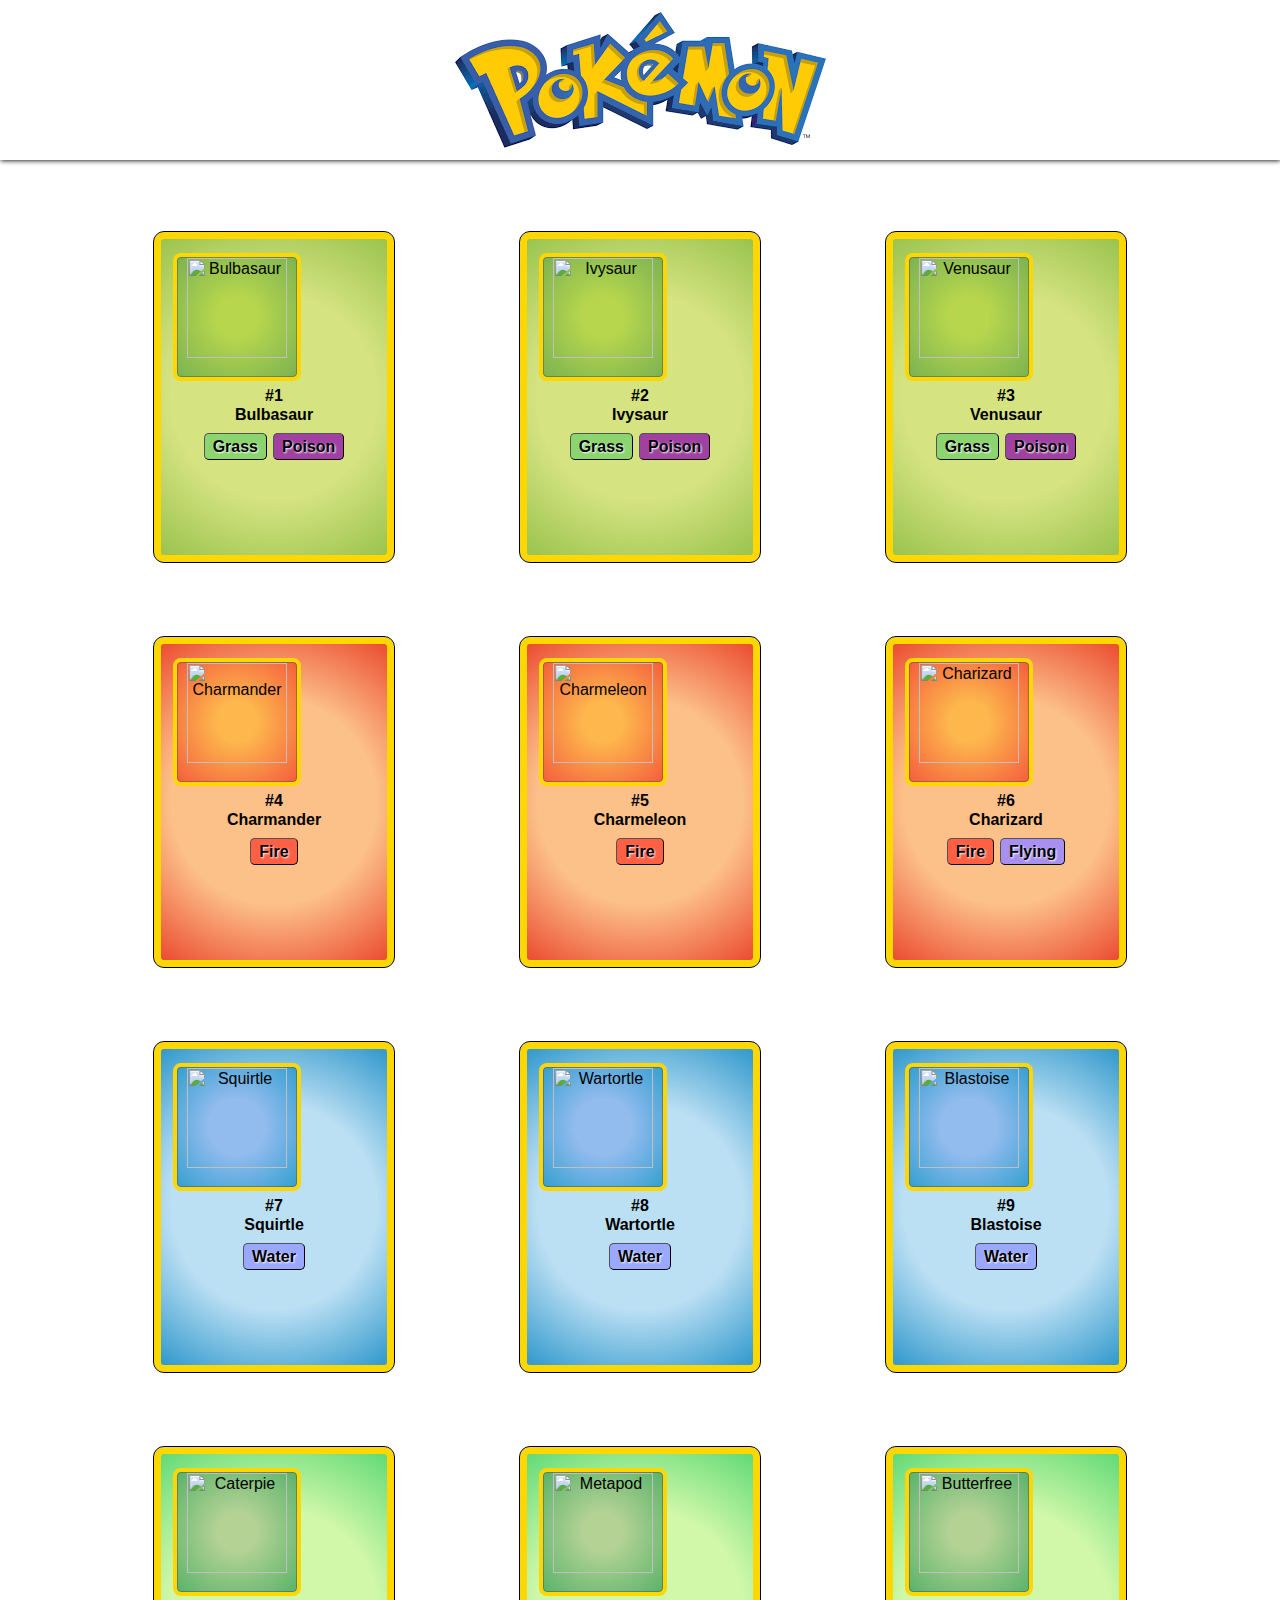
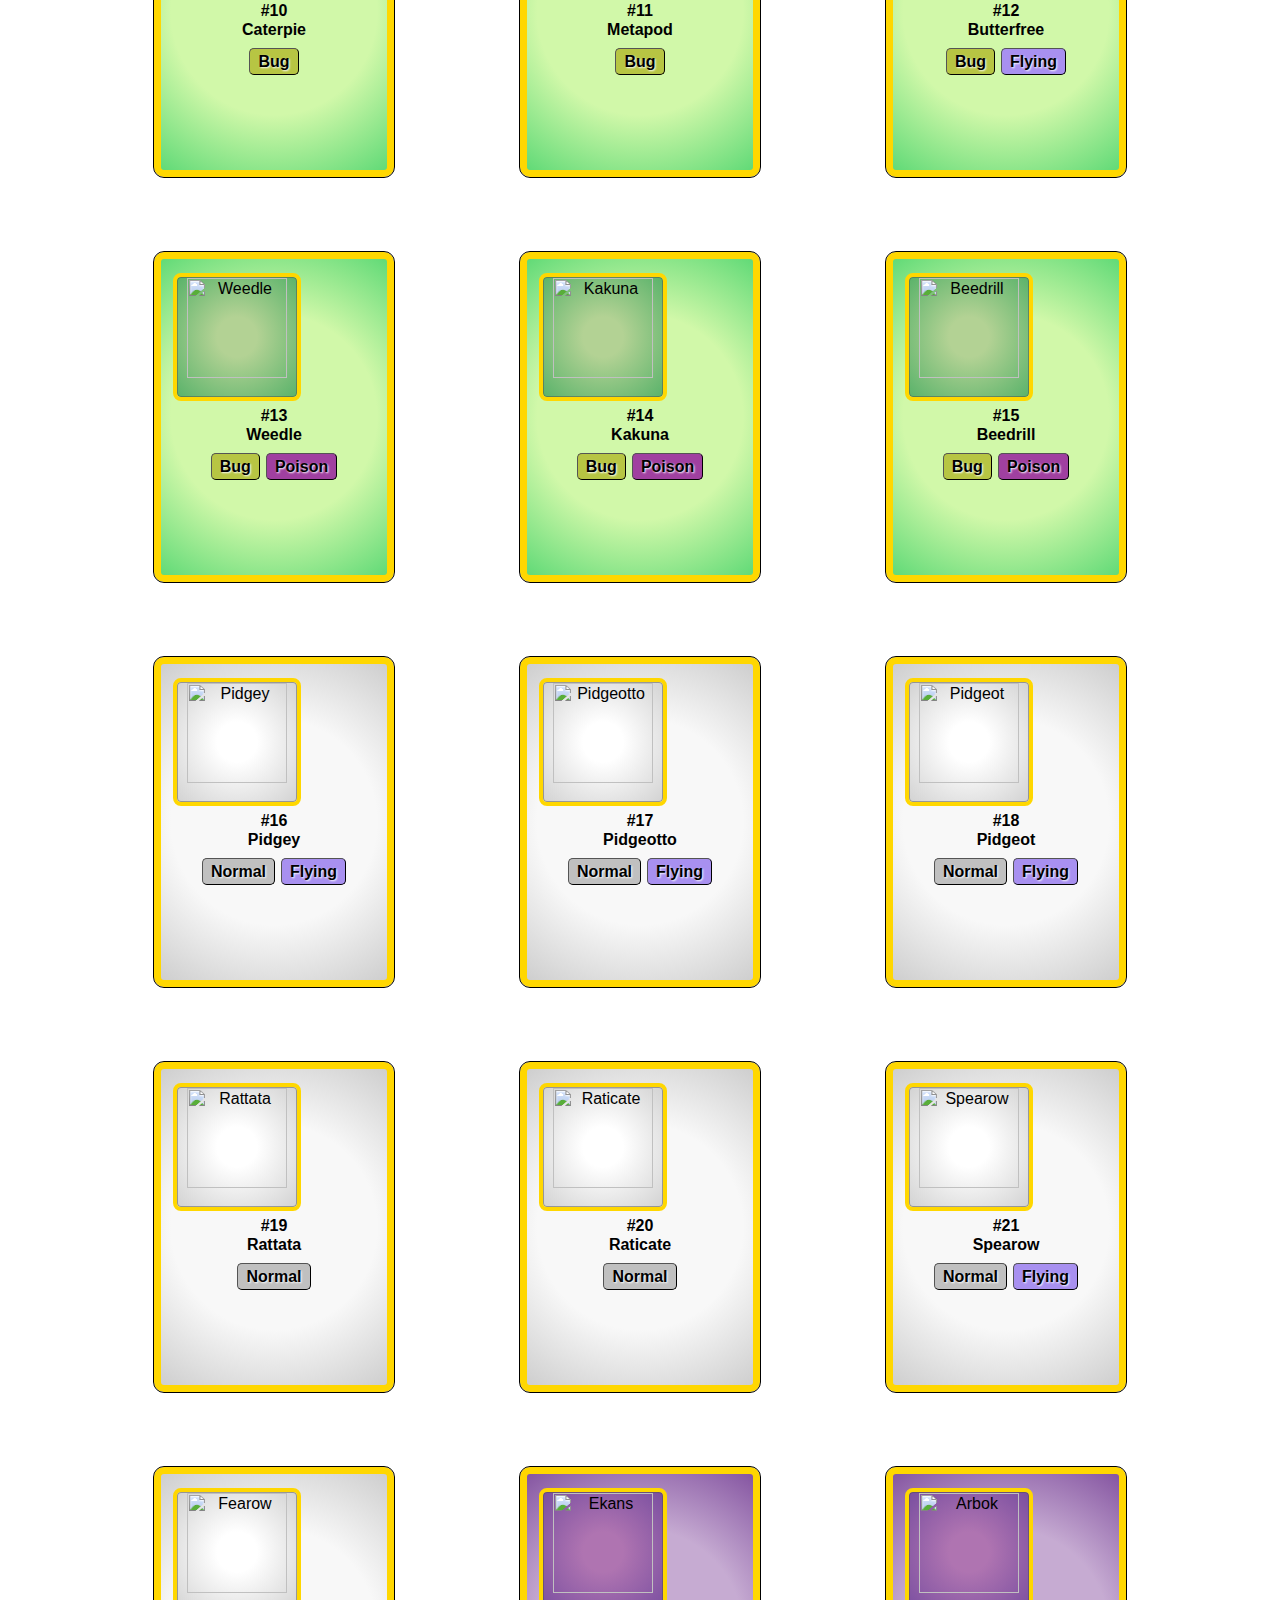
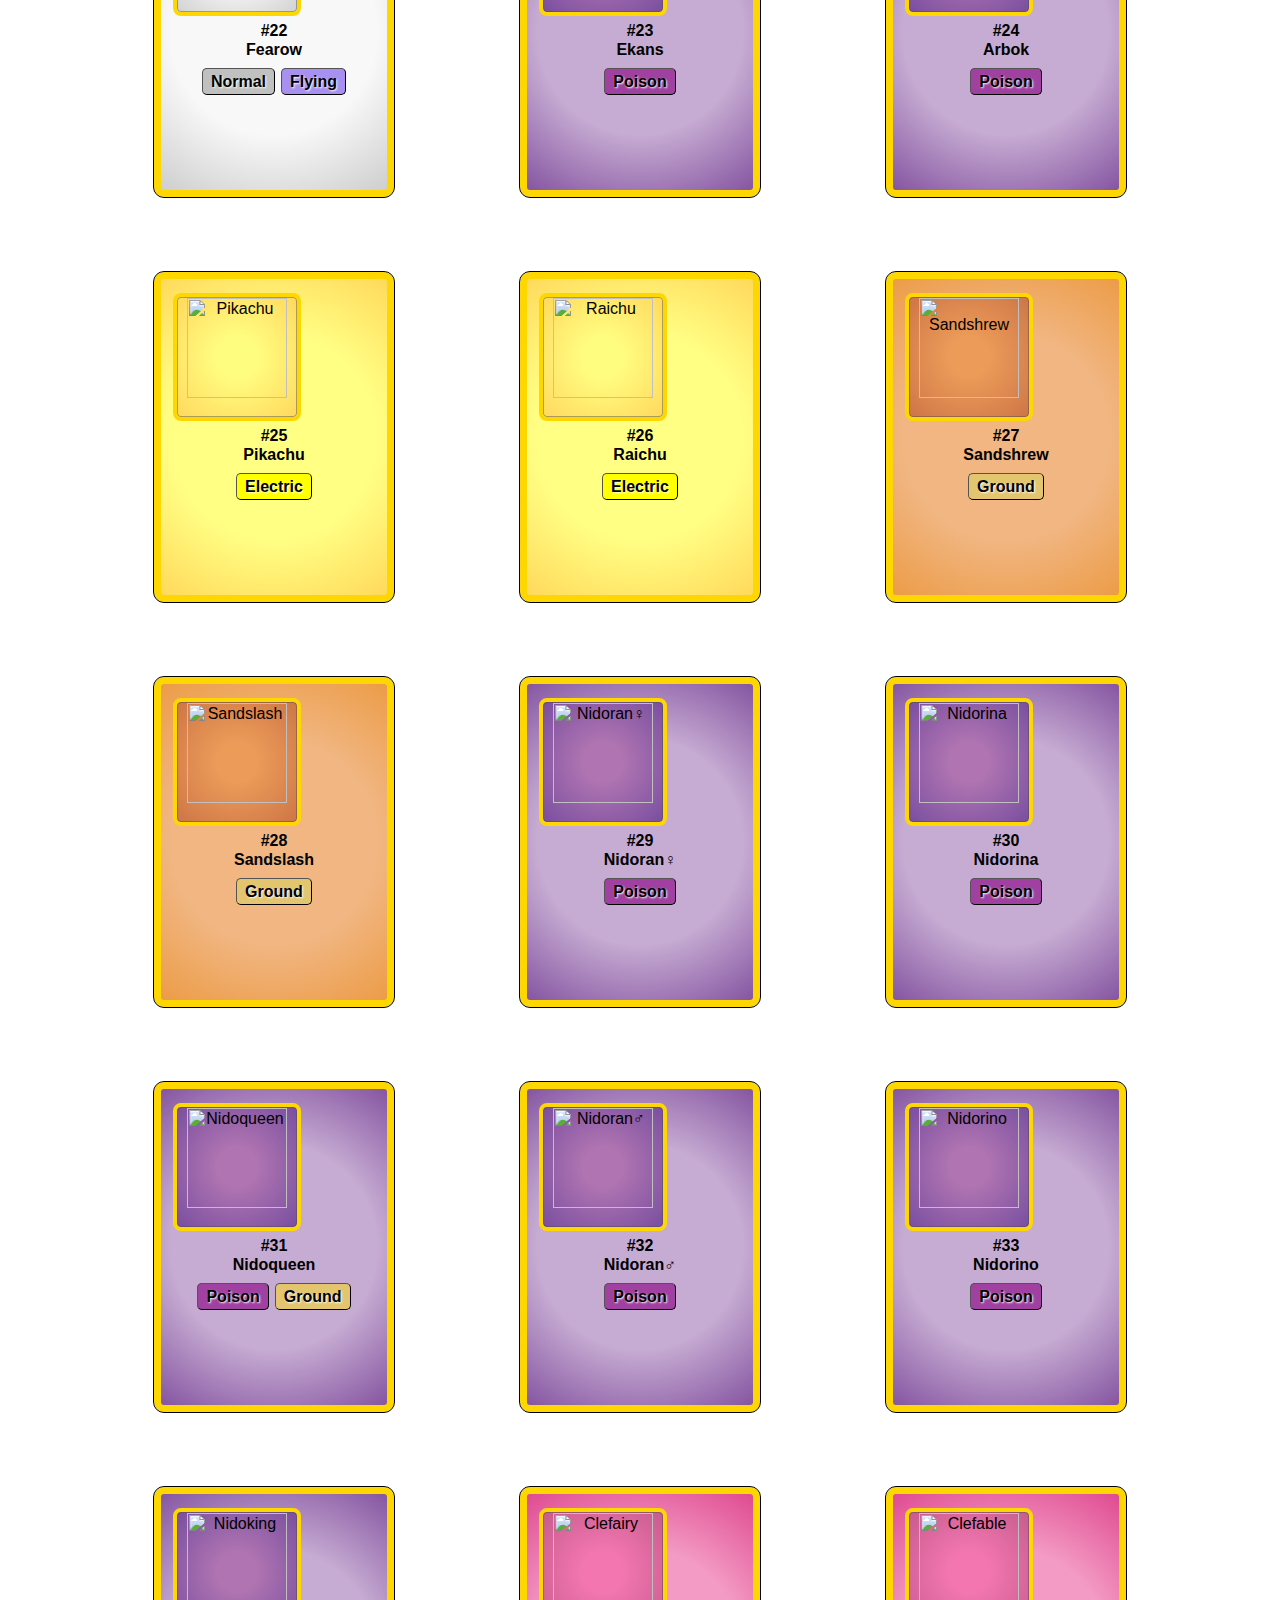
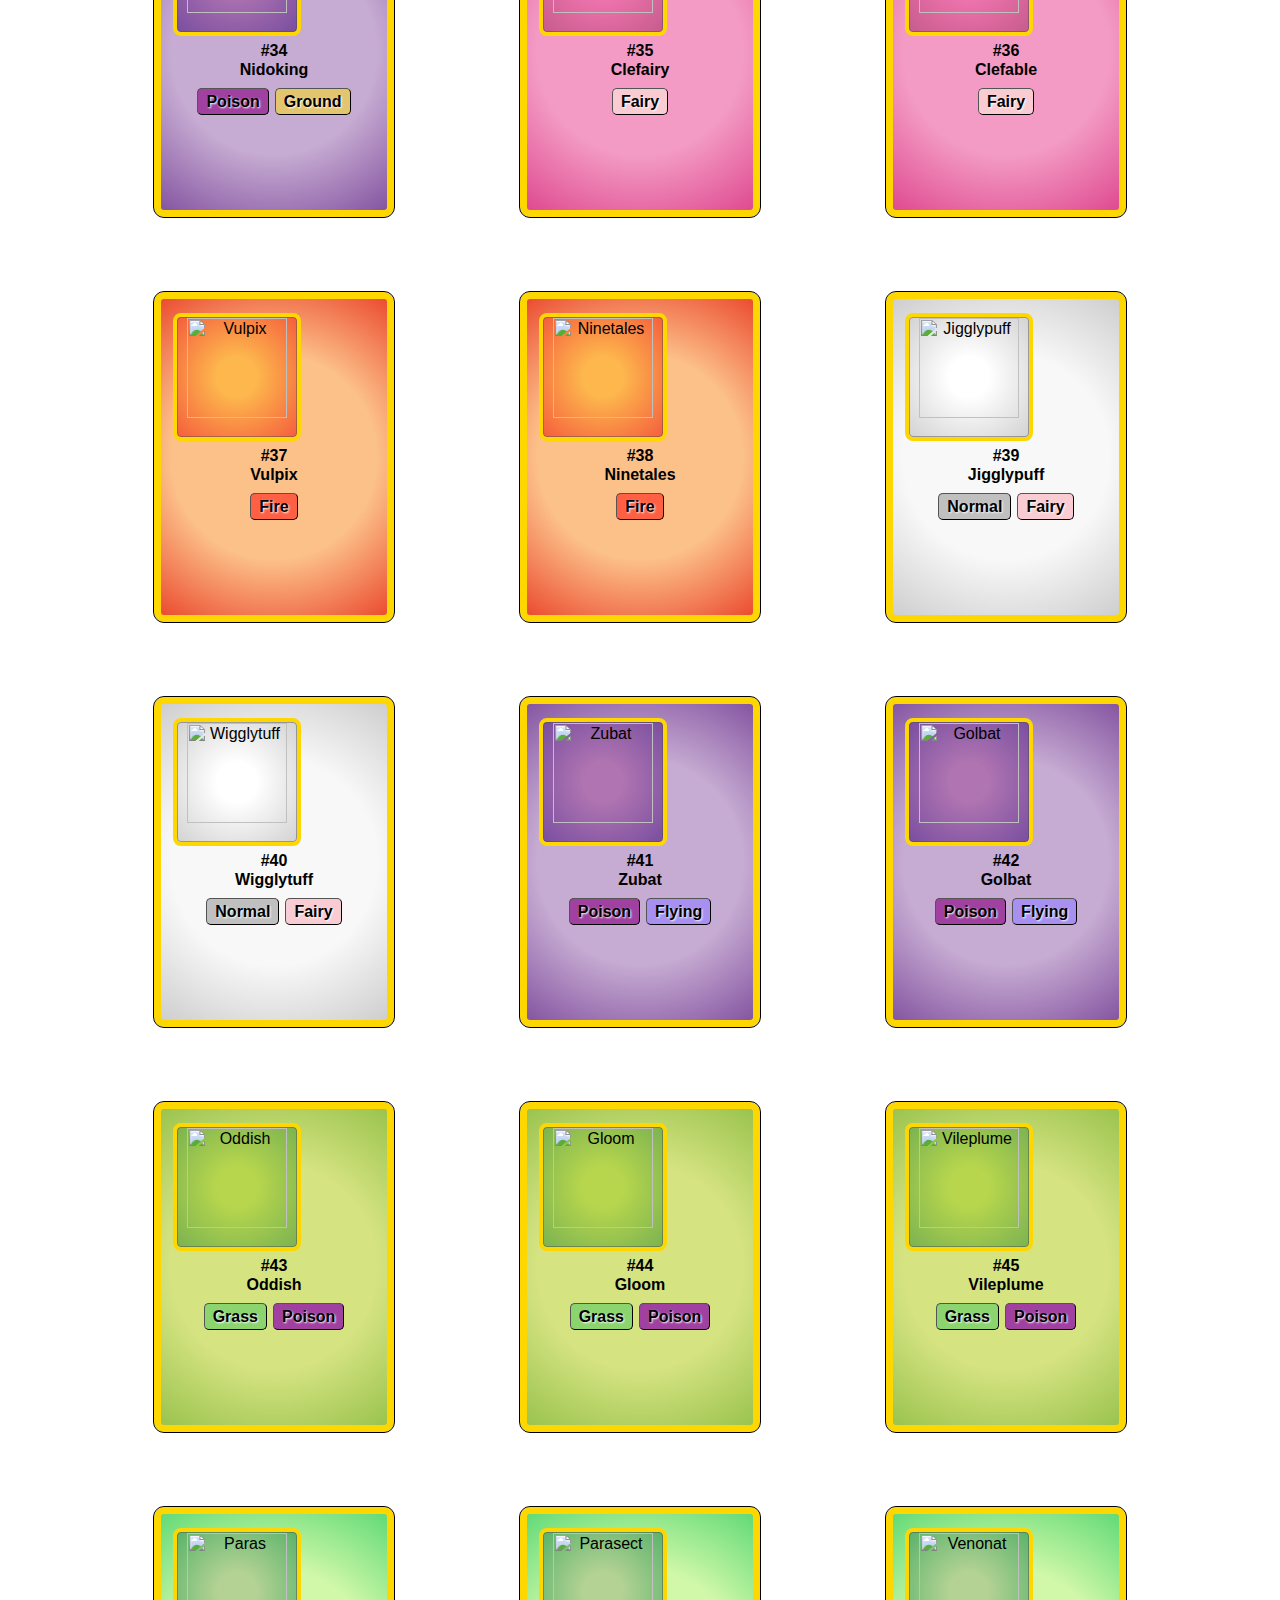
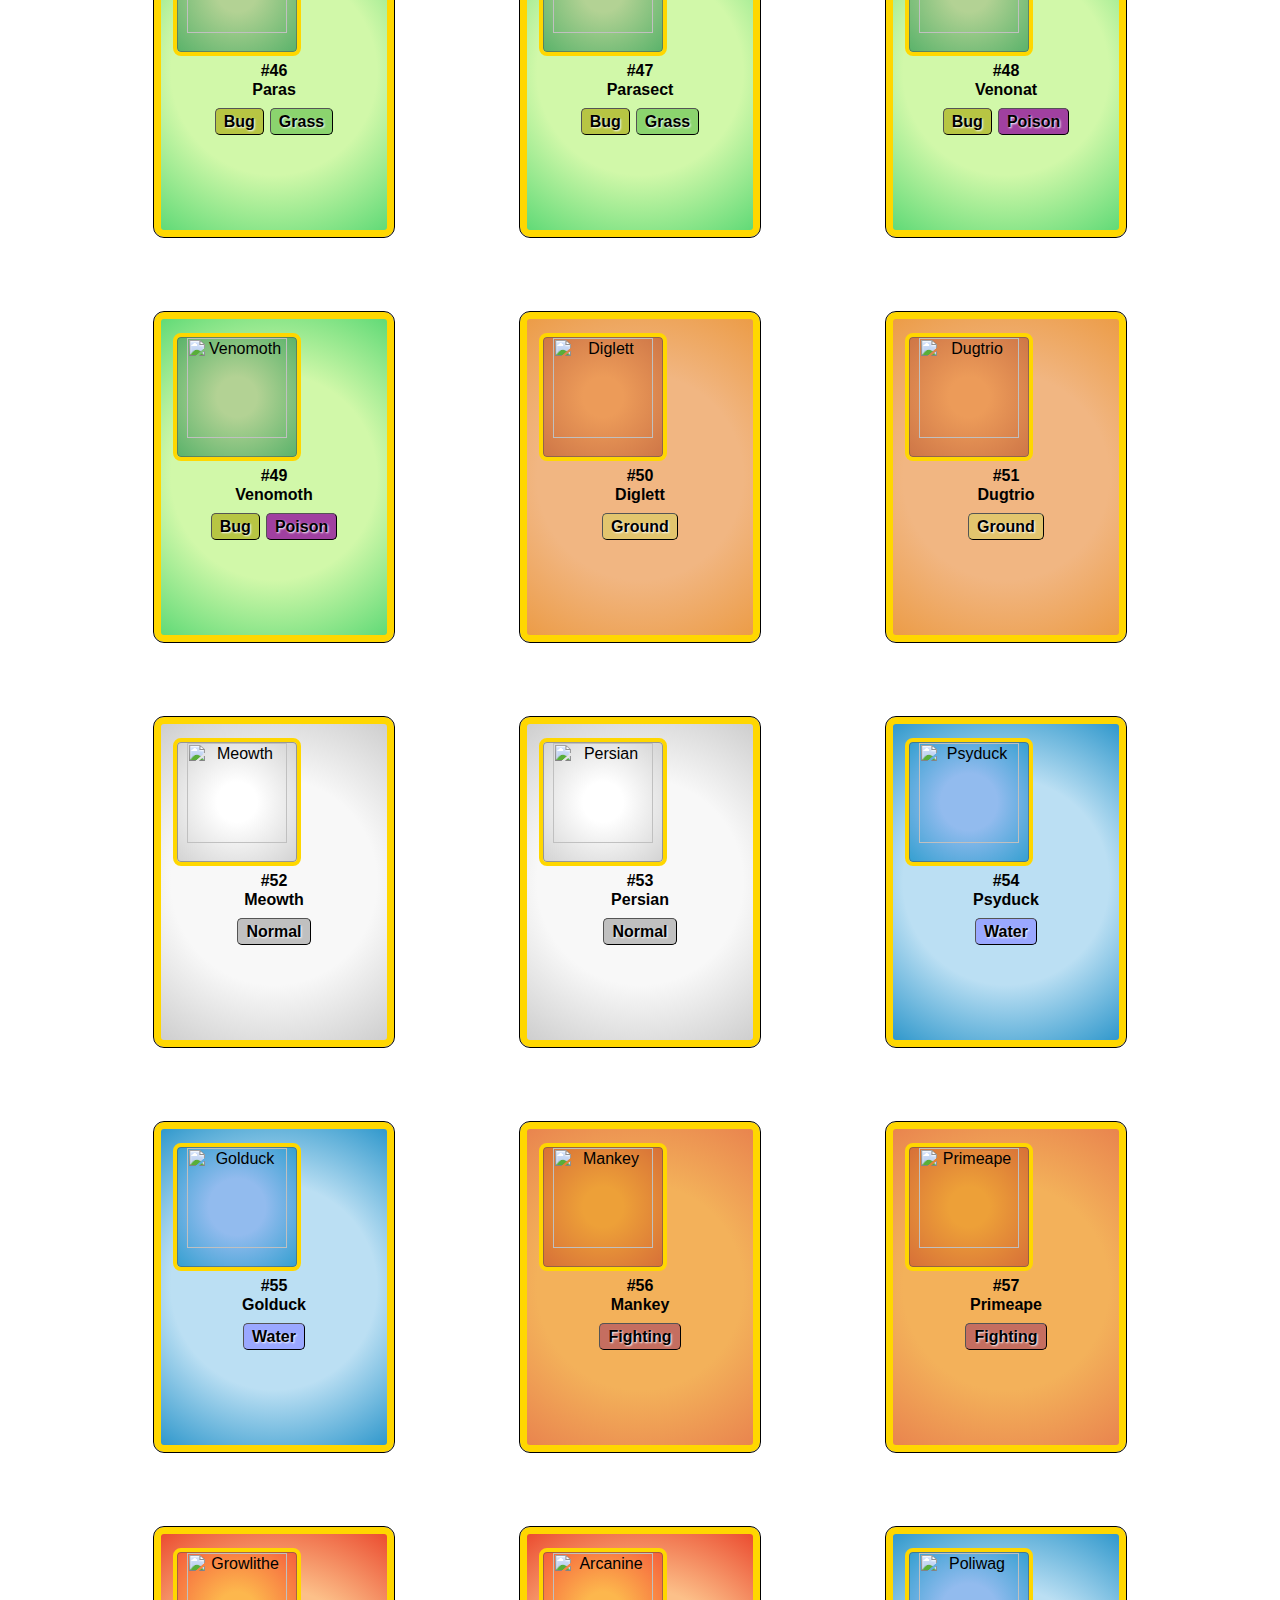
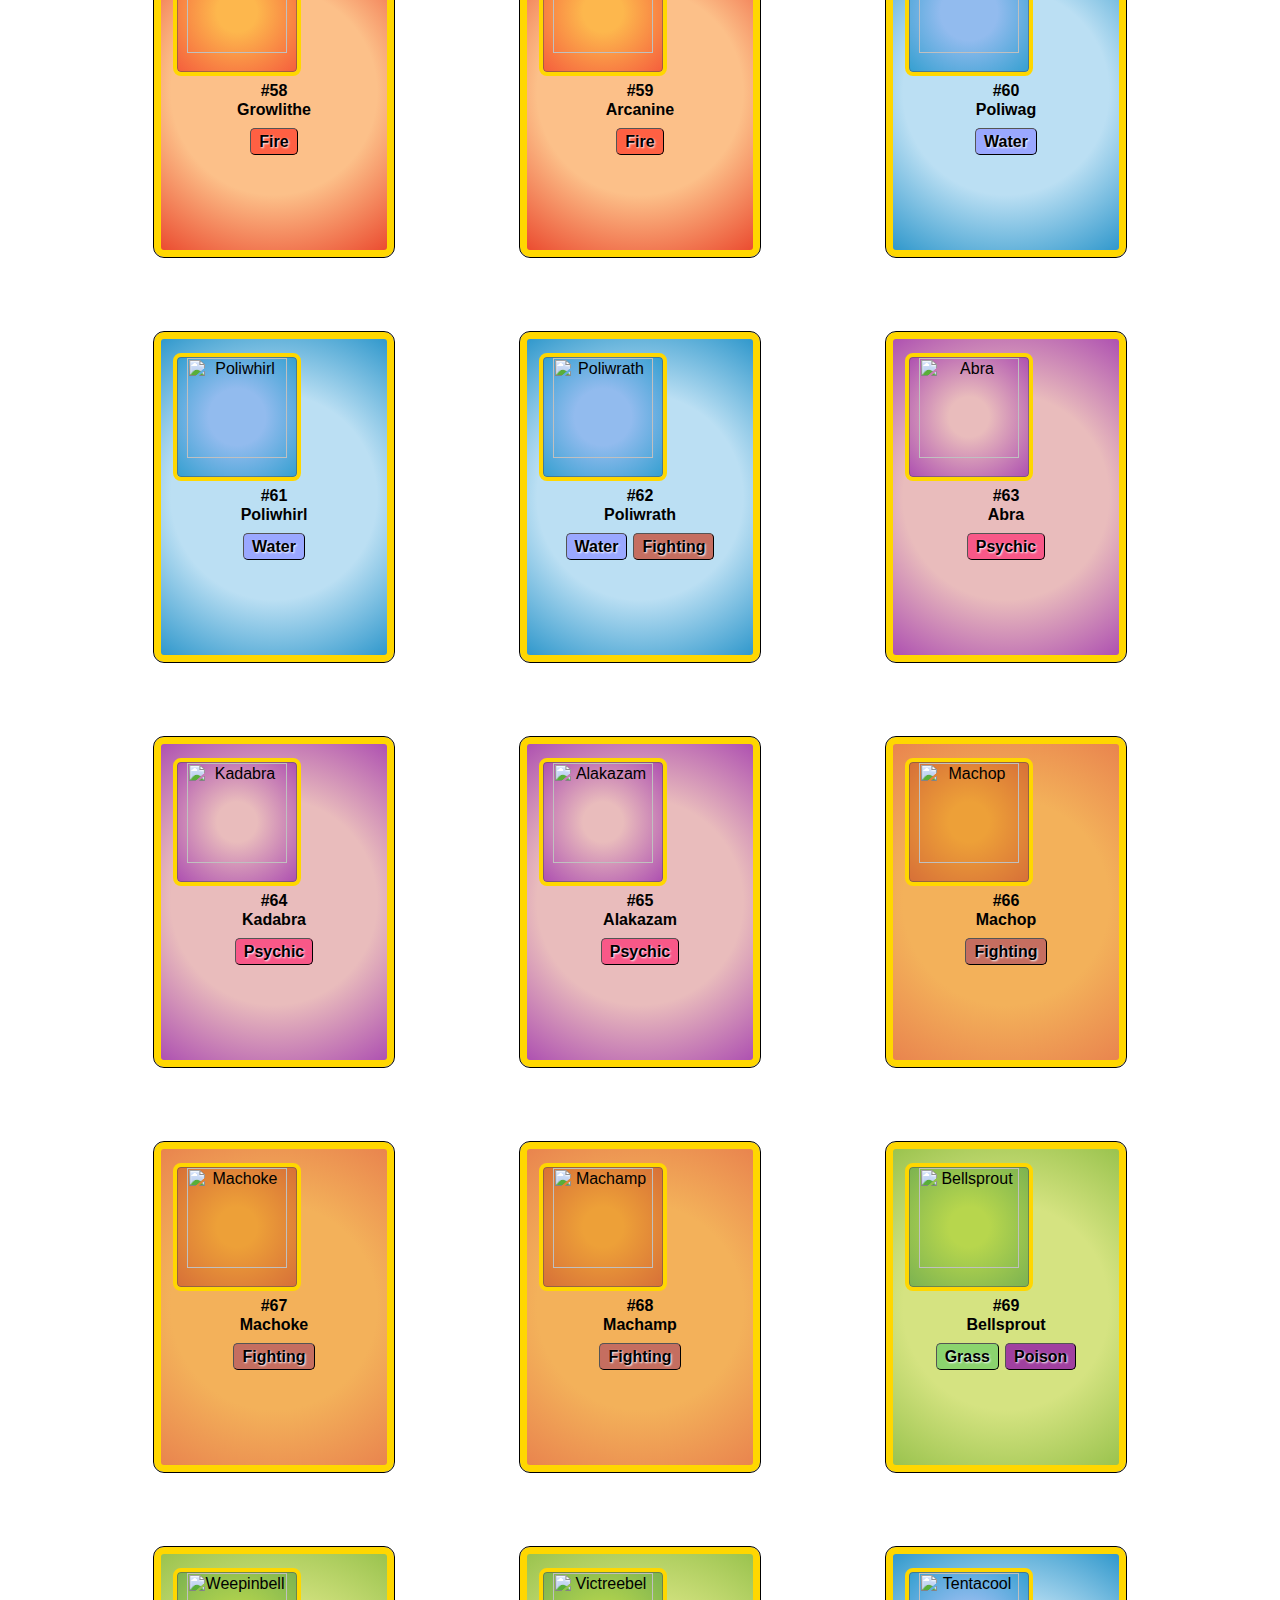
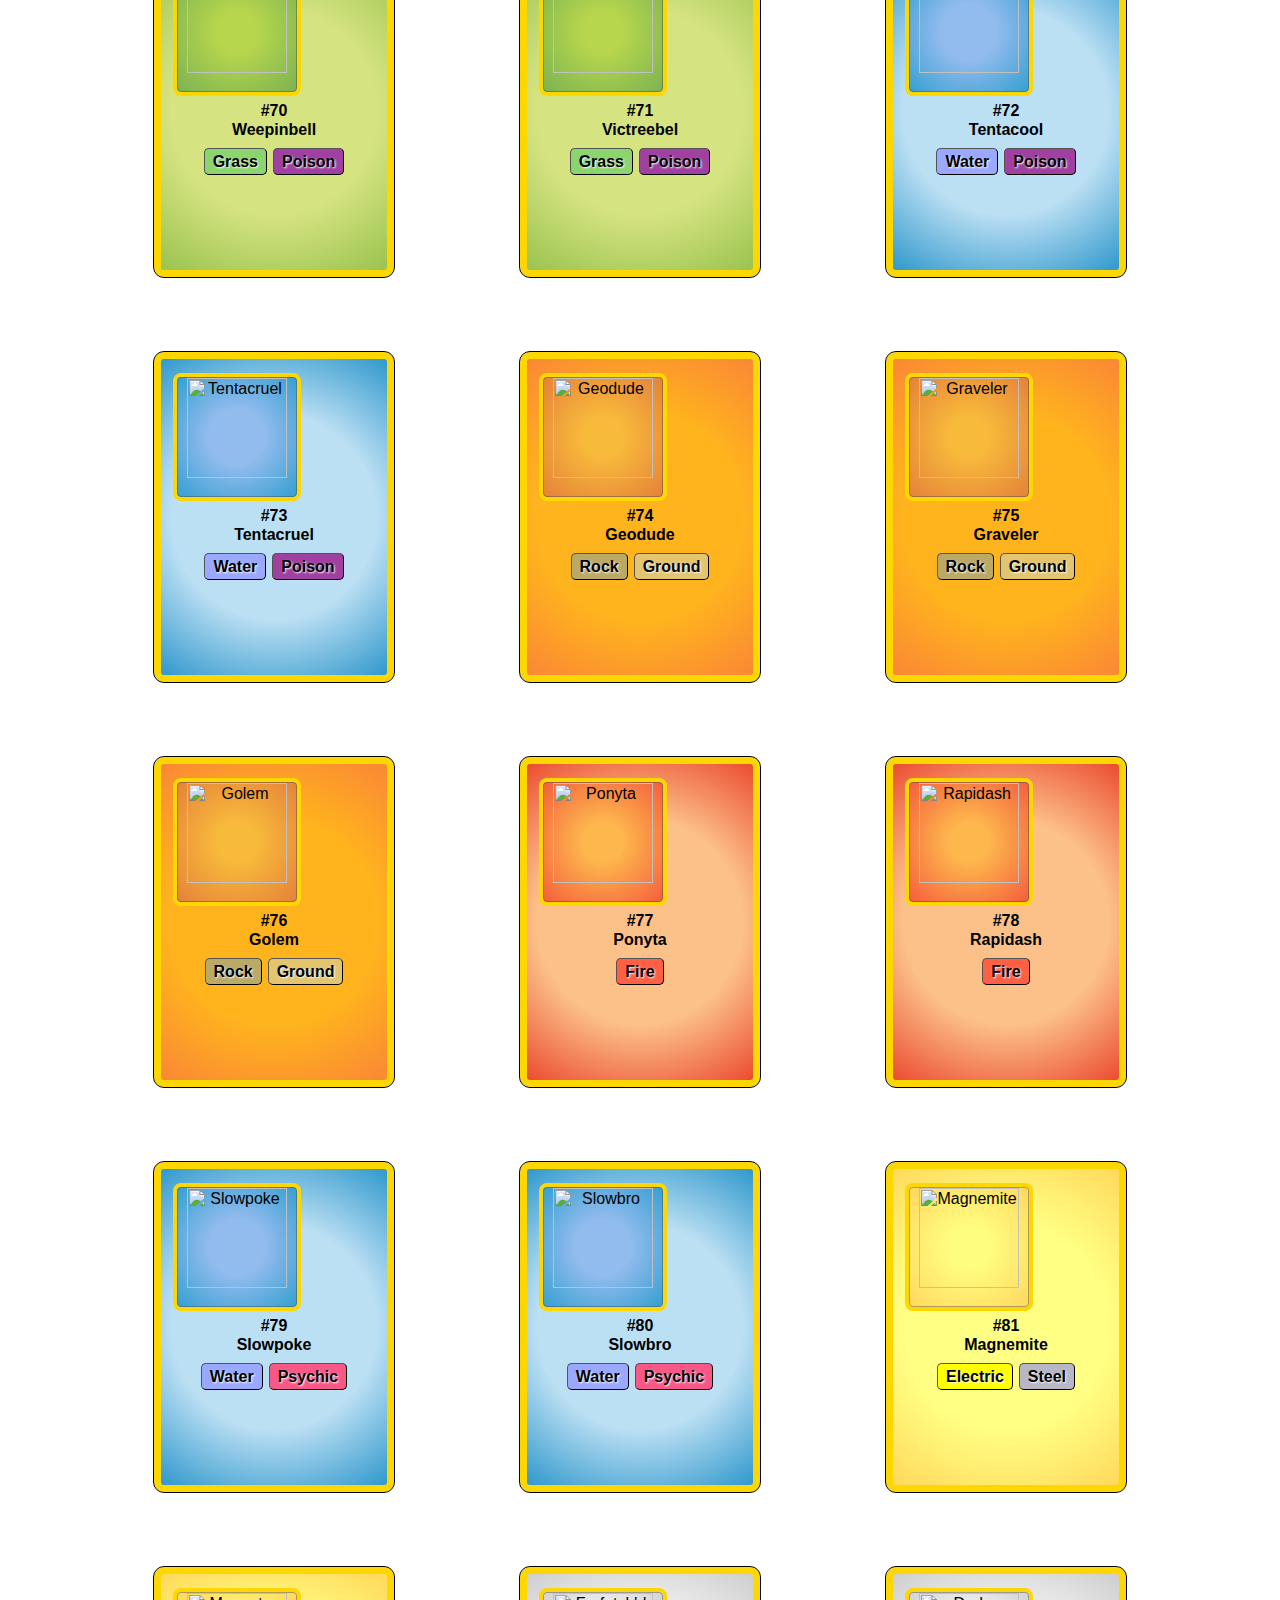
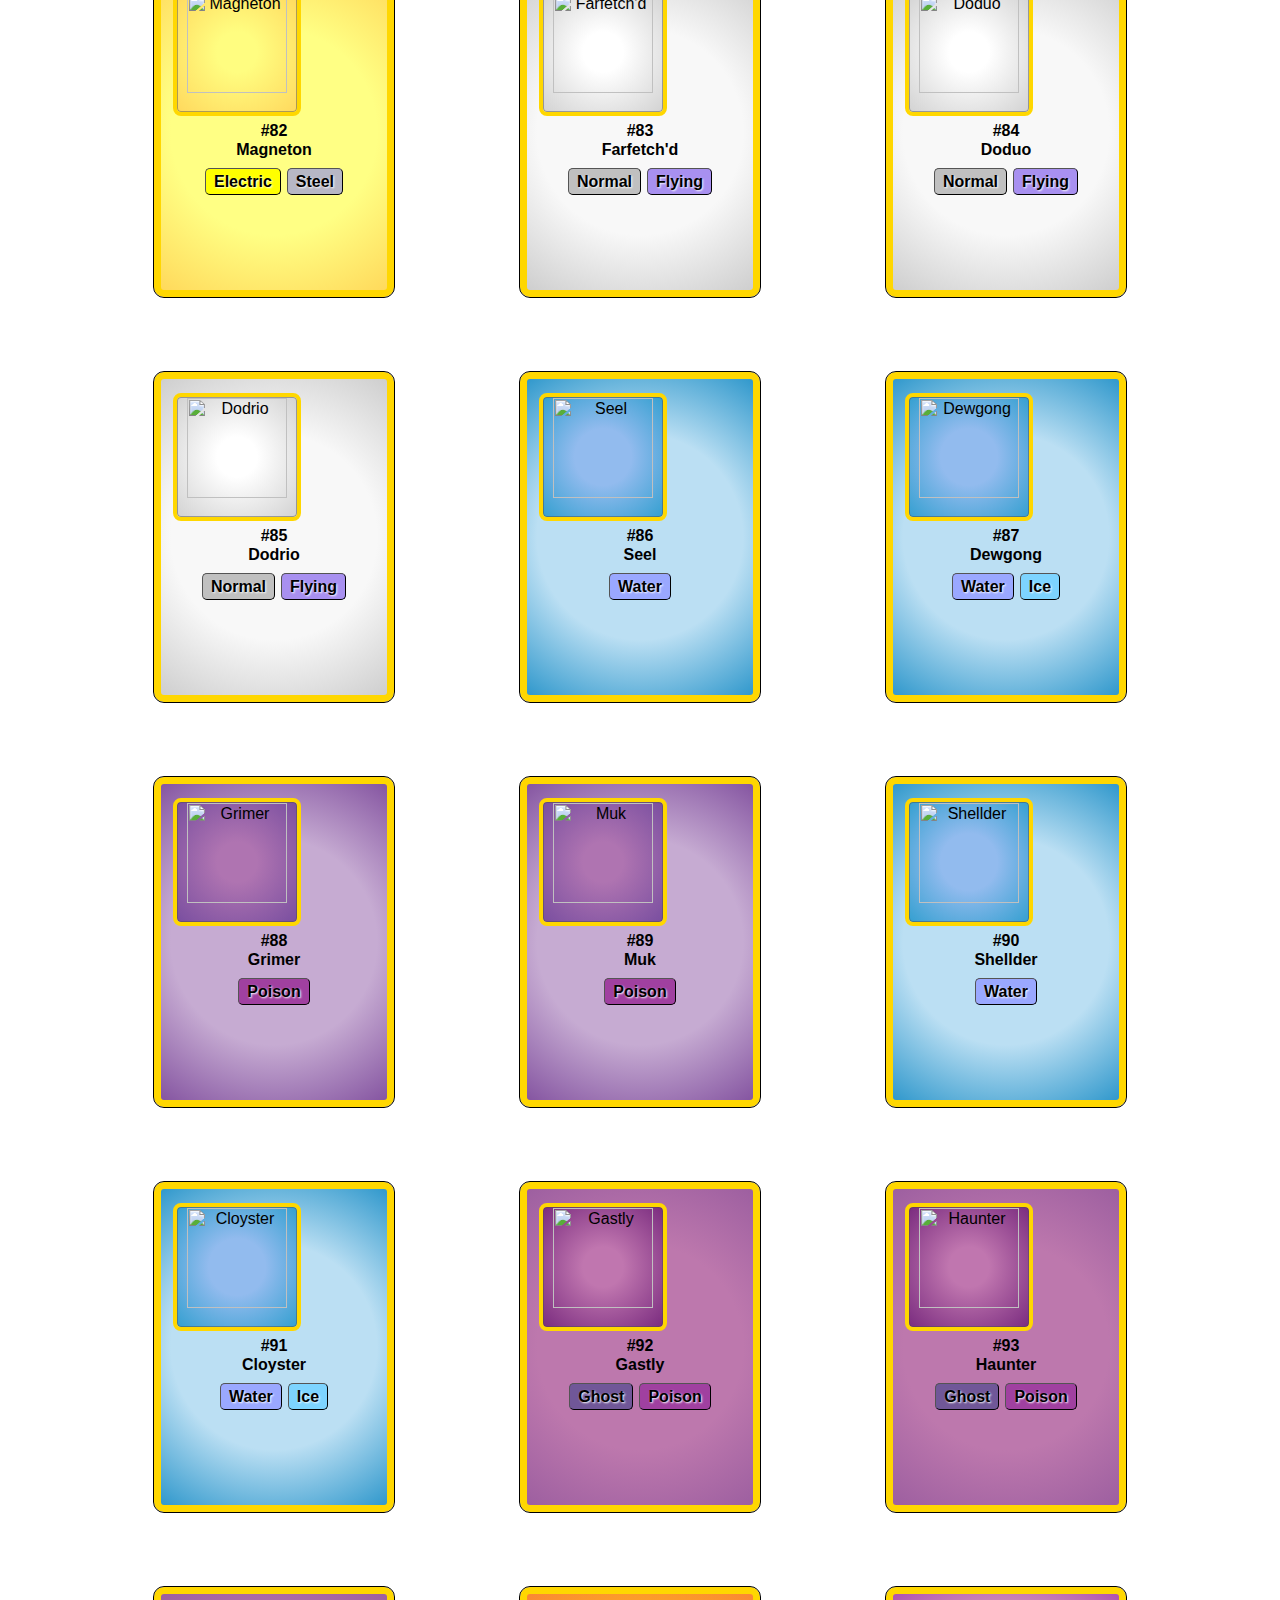
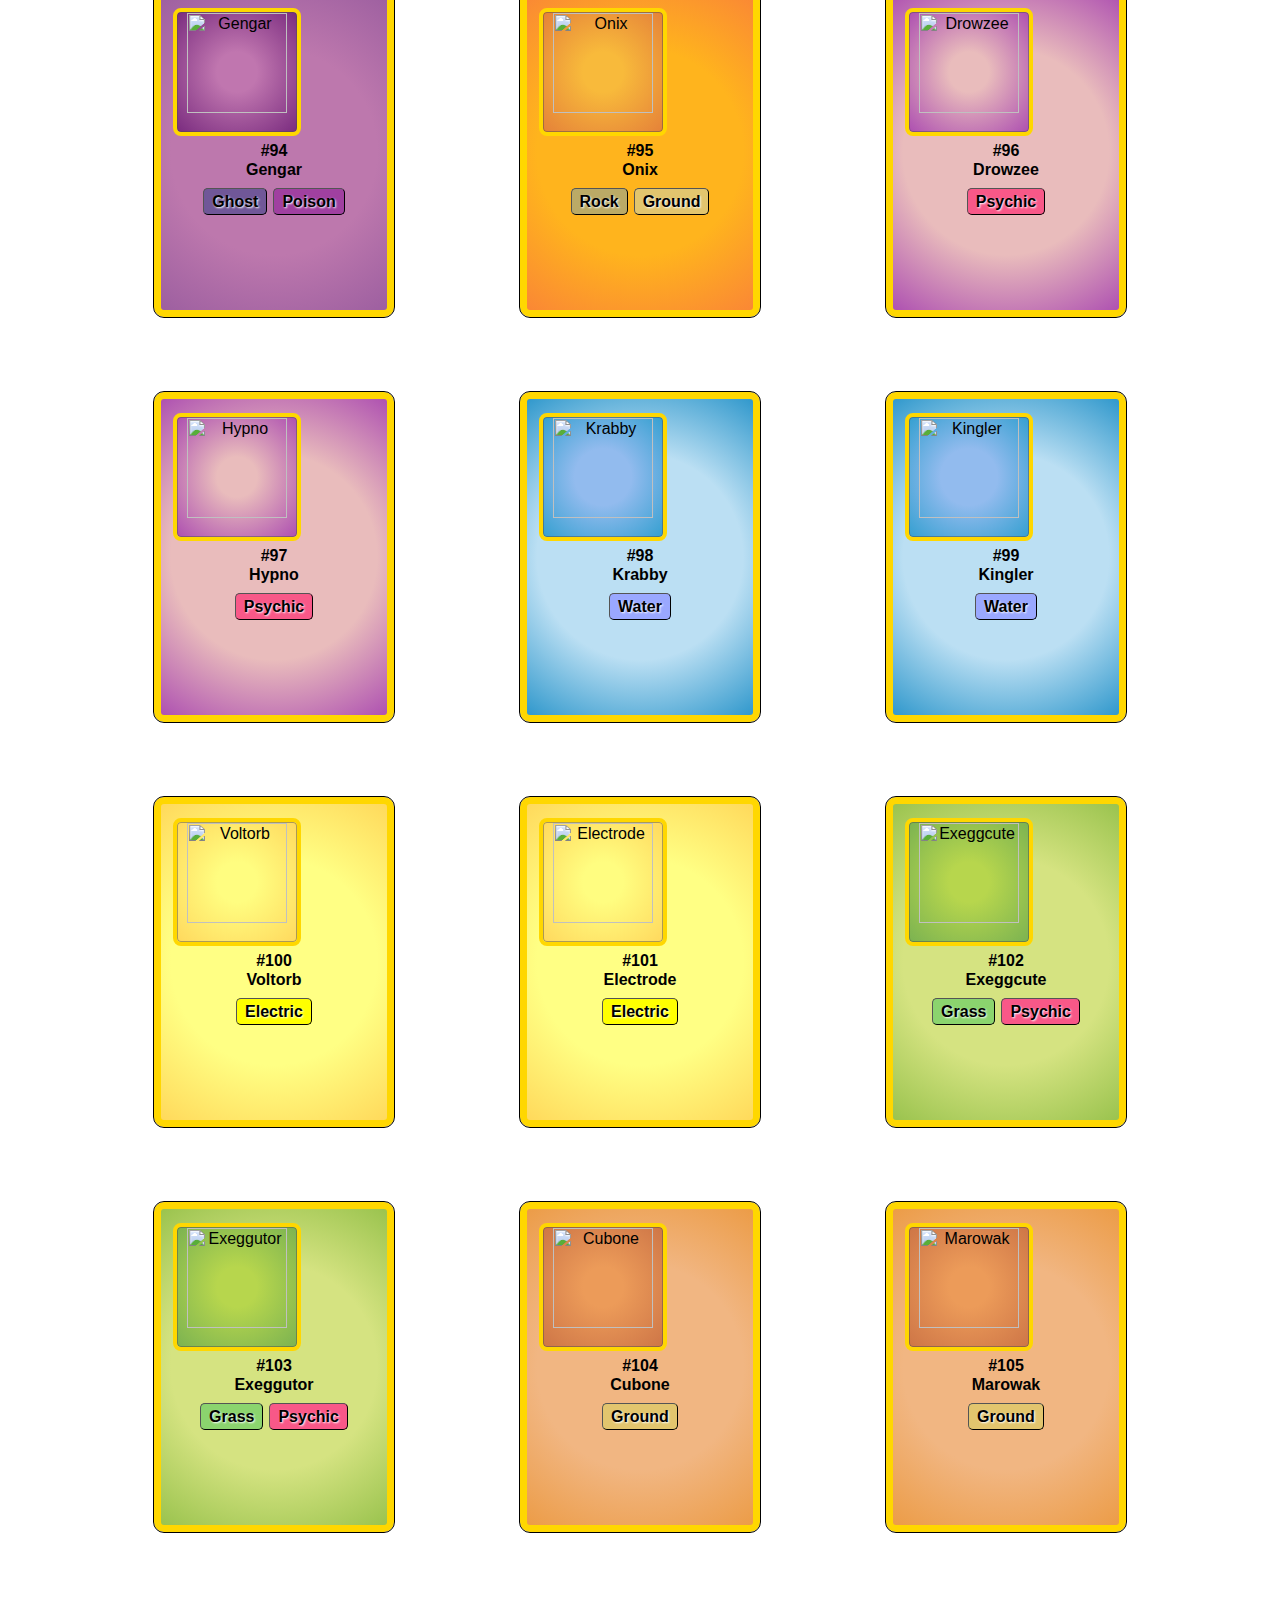
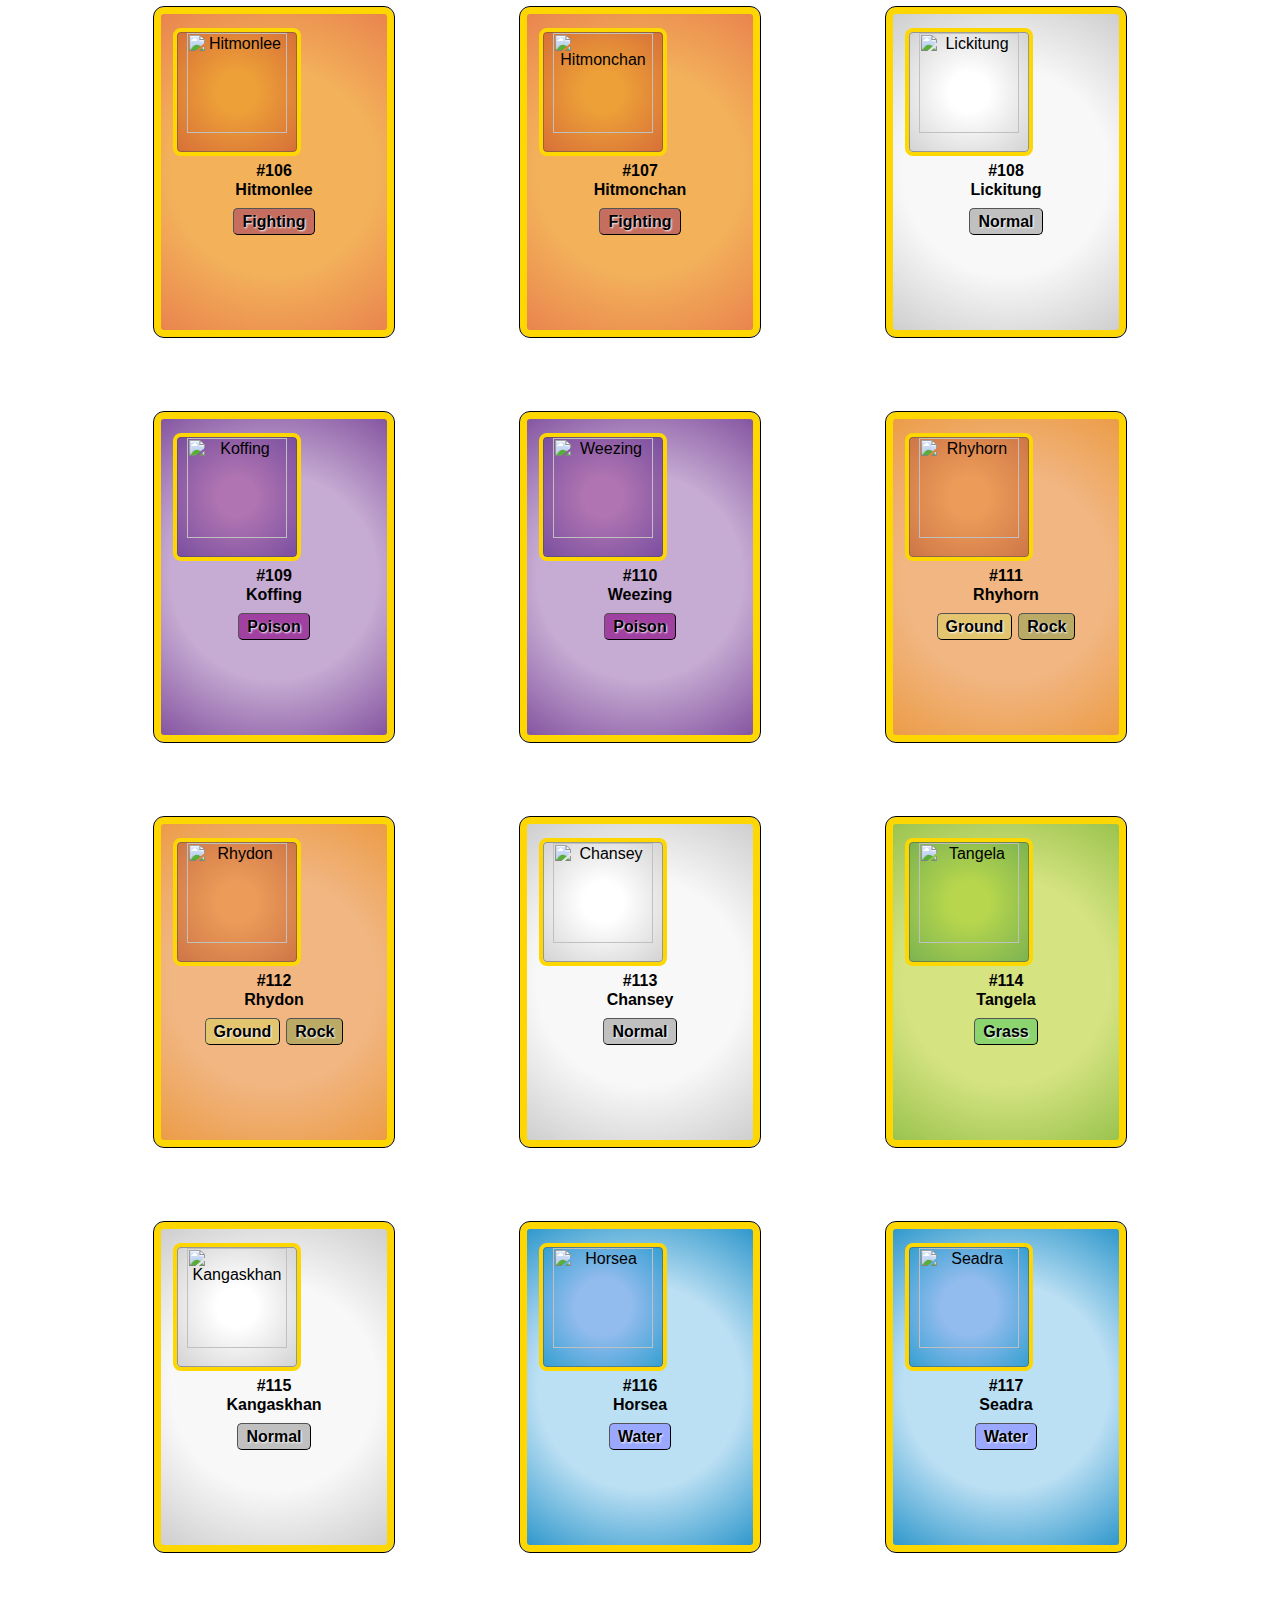
==== index.html @ 52fe0c1e "Add files via upload" ====
<html lang="en">

<head>
    <meta charset="UTF-8">
    <meta name="viewport" content="width=device-width, initial-scale=1.0">
    <link rel="stylesheet" href="style.css">
    <script src="https://ajax.googleapis.com/ajax/libs/jquery/3.7.1/jquery.min.js"></script>
    <script src="script.js"></script>
    <title>Pokemon</title>
</head>

<body>
    <div class="main-container">
        <div class="title-logo">
            <img src="pokemonTitle.png" alt="Pokemon Title Logo">
        </div>
        <div class="pokemon-container">
            
        </div>
    </div>
</body>

</html>
---- style.css ----
* {
    box-sizing: border-box;
    text-align: center;
    padding: 0;
    margin: 0;
    font-family: Arial, Helvetica, sans-serif
}

.title-logo {
    display: flex;
    justify-content: center;
    padding: 12px;
    width: 100%;
    height: 10rem;
    position: fixed;
    z-index: 1000;
    top: 0;
    background: white;
    overflow: hidden;
    box-shadow: 0px 0px 5px 0.5px black;
}

.pokemon-container {
    margin: 14.5rem 5.5rem 4rem 5.5rem;
    display: flex;
    flex-wrap: wrap;
    gap: 75px 60px;
    justify-content: space-evenly;
    align-items: center;
}

.card {
    border-radius: 10px;
    outline: rgb(0, 0, 0) solid .2px;
    border: .45rem solid gold;
    height: 330px;
    width: 240px;
    transition: .5s;
    padding: 16px;
}

.card-holder {
    margin-top: 2px;
    border: rgba(75, 75, 75, 0.466) solid .1px;
    outline: .25rem solid gold;
    border-radius: 4px;
    width: 120px;
    height: 120px;
}

.card-holder img {
    max-width: 100px;
    max-height: 100px;
    width: 100%;
    height: 100%;
    object-fit: cover;
}

li {
    margin: 5px;
}

.pokemon-id {
    margin-top: 10px;
    font-weight: 550;
    margin-bottom: -4px;
}

.pokemon-name {
    margin-bottom: 14px;
    font-weight: 600;
}

li span {
    margin: 3px;
    padding: 4px 8px;
    border-radius: 5px;
    color: rgb(0, 0, 0);
    text-shadow: 1px 1px 2px rgb(255, 255, 255);
    font-weight: 550;
    border: 0.1px outset black;
}

.card:hover {
    transform: scale(1.08) translateY(-40px);
    transition: .8s;
}

/* types */


.card.ghost:hover img,
.card-holder.ghost:hover img {
    filter: drop-shadow(0 0 10px #A040A0) drop-shadow(0 0 5px rgb(61, 61, 61))
}

.card-holder.ghost {
    background: radial-gradient(circle, #c076af 24%, #7b2d80);
}

.card.ghost {
    background: radial-gradient(circle, #BD78AD 53%, #9D5FA0);
}

.ghost {
    background-color: hsl(263, 27%, 47%);
}

.card.ground:hover img,
.card-holder.ground:hover img {
    filter: drop-shadow(0 0 10px brown) drop-shadow(0 0 5px #5f4f20);
}

.card-holder.ground {
    background: radial-gradient(circle, #ec9b59 24%, #ce7647);
}

.card.ground {
    background: radial-gradient(circle, #f1b682 53%, #ec9c47);
}

.ground {
    background-color: #E2C56E;
}

.card.poison:hover img,
.card-holder.poison:hover img {
    filter: drop-shadow(0 0 10px #A040A0) drop-shadow(0 0 5px rgb(61, 61, 61));
}

.card-holder.poison {
    background: radial-gradient(circle, #AF74B1 24%, #7A4FA0);
}

.card.poison {
    background: radial-gradient(circle, #C6ABD2 53%, #8555A1);
}

.poison {
    background-color: #A040A0;
}

.card.fairy:hover img,
.card-holder.fairy:hover img {
    filter: drop-shadow(0 0 10px #F9CCD3) drop-shadow(0 0 5px rgb(167, 145, 148));
}

.card-holder.fairy {
    background: radial-gradient(circle, #F376B0 24%, #c75c8e);
}

.card.fairy {
    background: radial-gradient(circle, #f39bc4 53%, #df4a90);
}

.fairy {
    background-color: #F9CCD3;
}

.card.psychic:hover img,
.card-holder.psychic:hover img {
    filter: drop-shadow(0 0 10px #F85888) drop-shadow(0 0 5px rgb(61, 61, 61));
}

.card-holder.psychic {
    background: radial-gradient(circle, rgb(233, 188, 188) 24%, #ae51b1);
}

.card.psychic {
    background: radial-gradient(circle, rgb(233, 188, 188) 53%, #ae51b1);
}

.psychic {
    background-color: #F85888;
}

.card.grass:hover img,
.card-holder.grass:hover img {
    filter: drop-shadow(0 0 10px #8BD46E) drop-shadow(0 0 5px rgb(16, 83, 27));
}

.card-holder.grass {
    background: radial-gradient(circle, #B7D64D 24%, #7CB351);
}

.card.grass {
    background: radial-gradient(circle, #D5E381 53%, #9AC34E);
}

.grass {
    background-color: #8BD46E;
}

.card.fire:hover img,
.card-holder.fire:hover img {
    filter: drop-shadow(0 0 10px #FF6043) drop-shadow(0 0 5px rgb(129, 14, 14));
}

.card-holder.fire {
    background: radial-gradient(circle, #fdb74d 24%, #f55f3d);
}

.card.fire {
    background: radial-gradient(circle, #fcc089 53%, #eb4c30);
}

.fire {
    background-color: #FF6043;
}

.card.normal:hover img,
.card-holder.normal:hover img {
    filter: drop-shadow(0 0 10px dimgray) drop-shadow(0 0 5px rgb(231, 231, 231));
}

.card-holder.normal {
    background: radial-gradient(circle, #ffffff 24%, lightgray);
}

.card.normal {
    background: radial-gradient(circle, #f8f8f8 53%, #cecece);
}

.normal {
    background-color: silver;
}

.card.dragon:hover img,
.card-holder.dragon:hover img {
    filter: drop-shadow(0 0 10px #fccf3d) drop-shadow(0 0 5px #f8c20f);
}

.card-holder.dragon {
    background: radial-gradient(circle, #dfa126 24%, #af9e06);
}

.card.dragon {
    background: radial-gradient(circle, #C99B3E 53%, #B2B145);
}

.dragon {
    background-color: #8B7DF1;
}

.card.steel:hover img,
.card-holder.steel:hover img {
    filter: drop-shadow(0 0 10px gray) drop-shadow(0 0 5px rgb(0, 0, 0));
}

.card-holder.steel {
    background: radial-gradient(circle, white 24%, gray);
}

.card.steel {
    background: radial-gradient(circle, lightgray 53%, rgb(92, 92, 92));
}

.steel {
    background-color: #B7B7C5;
}

.card.electric:hover img,
.card-holder.electric:hover img {
    filter: drop-shadow(0 0 10px rgb(255, 251, 0)) drop-shadow(0 0 5px rgb(238, 255, 0));
}

.card-holder.electric {
    background: radial-gradient(circle, #fffd80 24%, #ffd95e);
}

.card.electric {
    background: radial-gradient(circle, rgb(255, 255, 132) 53%, #ffd95b);
}

.electric {
    background-color: yellow;
}

.card.fighting:hover img,
.card-holder.fighting:hover img {
    filter: drop-shadow(0 0 10px brown) drop-shadow(0 0 5px #5f4f20);
}

.card-holder.fighting {
    background: radial-gradient(circle, #EDA038 24%, #D77038);
}

.card.fighting {
    background: radial-gradient(circle, #f3b15a 53%, #e9844e);
}

.fighting {
    background-color: #C56E60;
}

.card.rock:hover img,
.card-holder.rock:hover img {
    filter: drop-shadow(0 0 10px brown) drop-shadow(0 0 5px #5f4f20);
}

.card-holder.rock {
    background: radial-gradient(circle, #F8BA3B 24%, #E58239);
}

.card.rock {
    background: radial-gradient(circle, #ffb41d 53%, #fa8735);
}

.rock {
    background-color: #BBAA66;
}

.card.water:hover img,
.card-holder.water:hover img {
    filter: drop-shadow(0 0 10px rgb(122, 204, 255)) drop-shadow(0 0 5px rgb(0, 0, 119));
}

.card-holder.water {
    background: radial-gradient(circle, #92bbee 34%, #36a0d1);
}

.card.water {
    background: radial-gradient(circle, #bbdff3 53%, #3098cc);
}

.water {
    background-color: #9AA8FF;
}

.card.bug:hover img,
.card-holder.bug:hover img {
    filter: drop-shadow(0 0 10px #29be44) drop-shadow(0 0 5px #26d346);
}

.card-holder.bug {
    background: radial-gradient(circle, #B3D294 24%, #5BB36B);
}

.card.bug {
    background: radial-gradient(circle, #d1f8a9 53%, #61da77);
}

.bug {
    background-color: #B7C543;
}

.card.ice:hover img,
.card-holder.ice:hover img {
    filter: drop-shadow(0 0 10px rgb(35, 155, 230)) drop-shadow(0 0 5px rgb(24, 63, 78));
}

.card-holder.ice {
    background: radial-gradient(circle, #a6e3ff 34%, #1da6e0);
}

.card.ice {
    background: radial-gradient(circle, #89D1F3 53%, #2f9bc9);
}

.ice {
    background-color: #7DD4FF;
}

.card.dark:hover img,
.card-holder.dark:hover img {
    filter: drop-shadow(0 0 10px #092b29) drop-shadow(0 0 5px #051816);
}

.card-holder.dark {
    background: radial-gradient(circle, #0a7783 24%, #024d41);
}

.card.dark {
    background: radial-gradient(circle, #078194 53%, #113f3c);
}

.dark {
    background-color: #8B6E60;
}

.flying {
    background-color: #A890F0;
}

.card:hover {
    box-shadow: 0px 0px 10px 3px black;
}
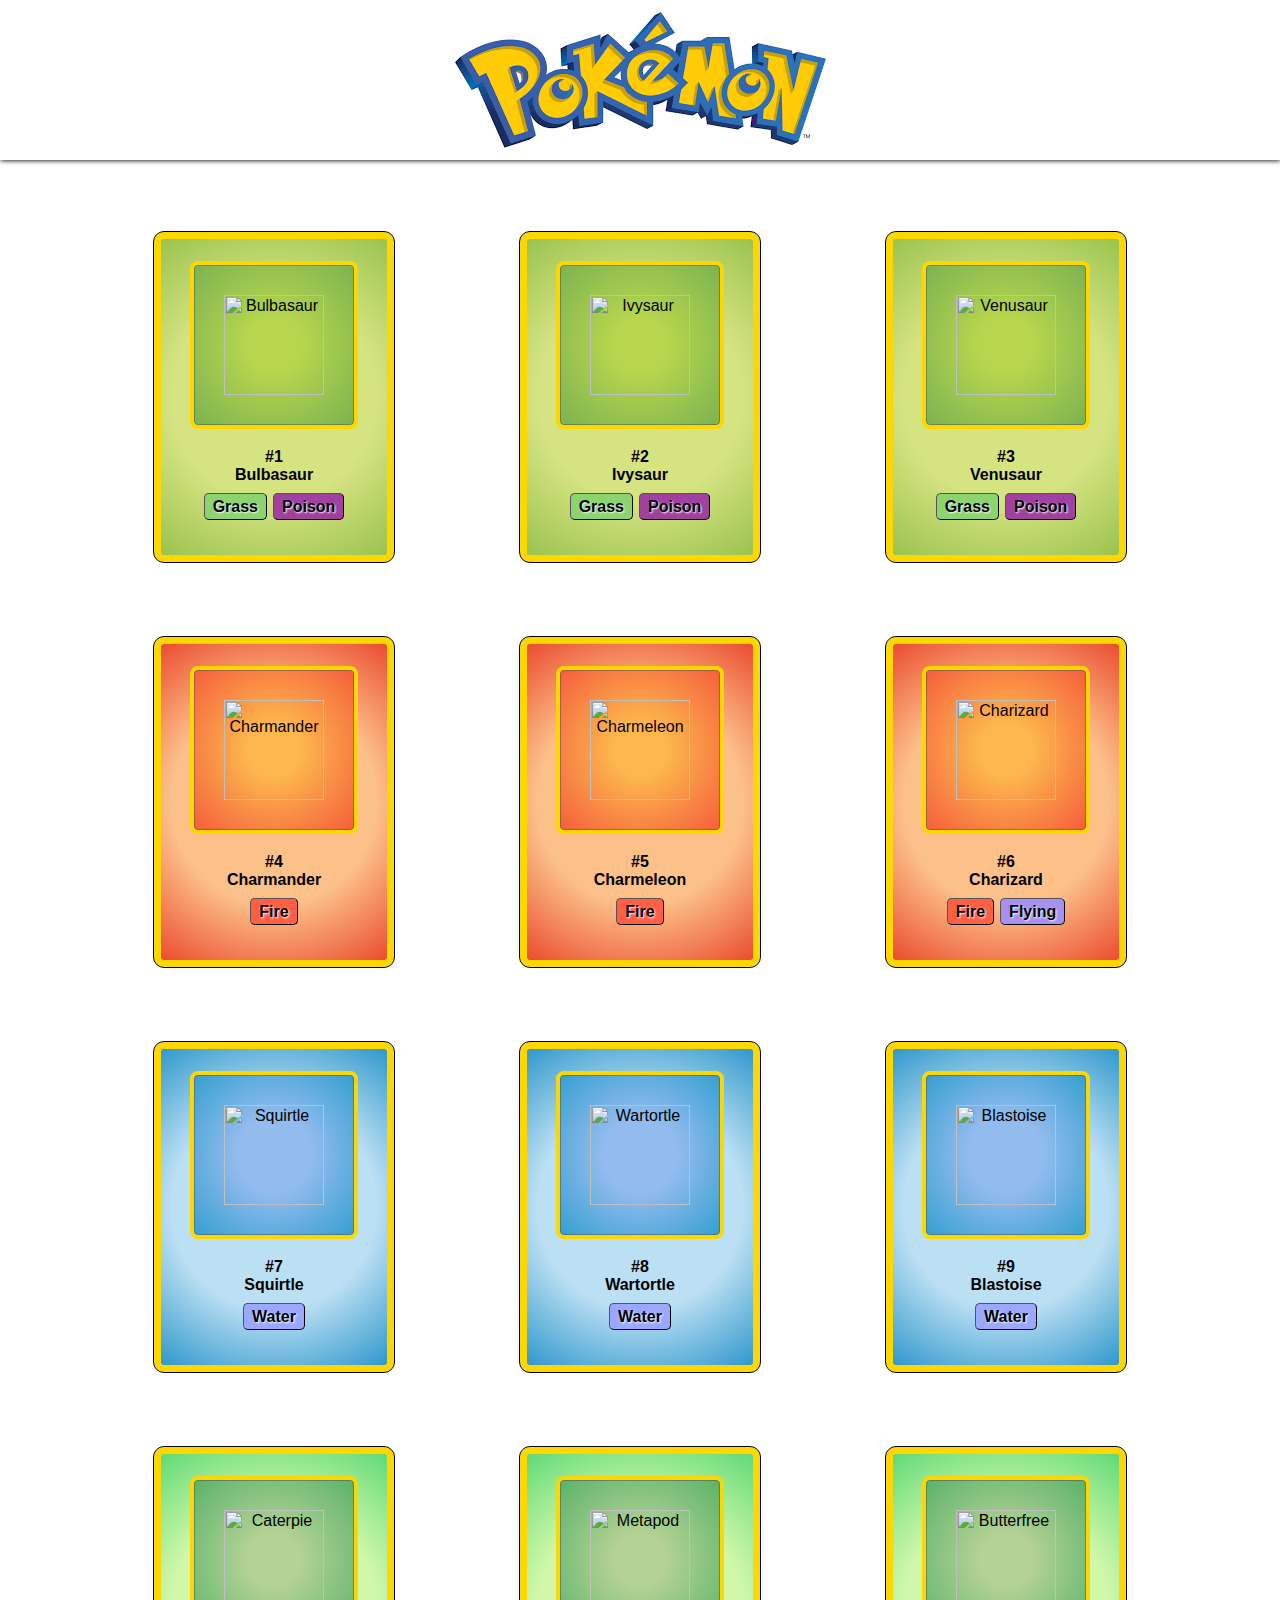
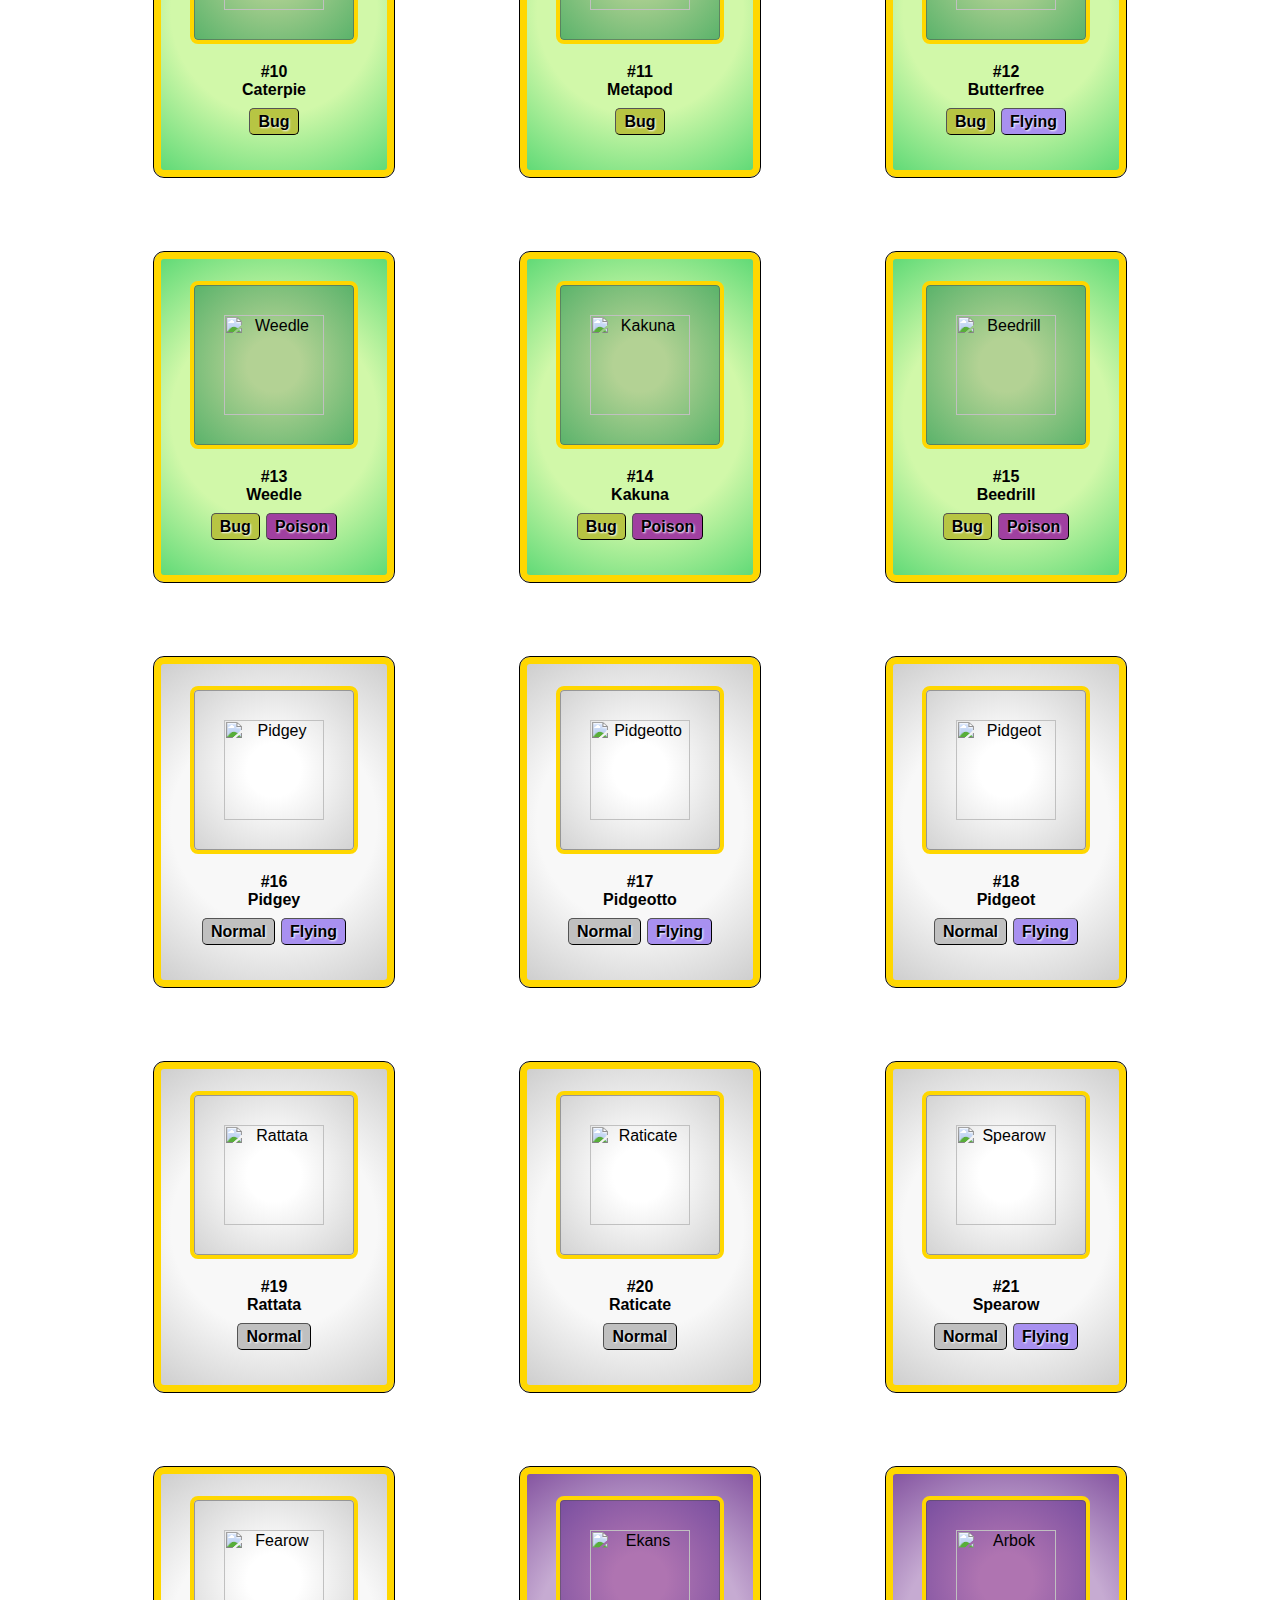
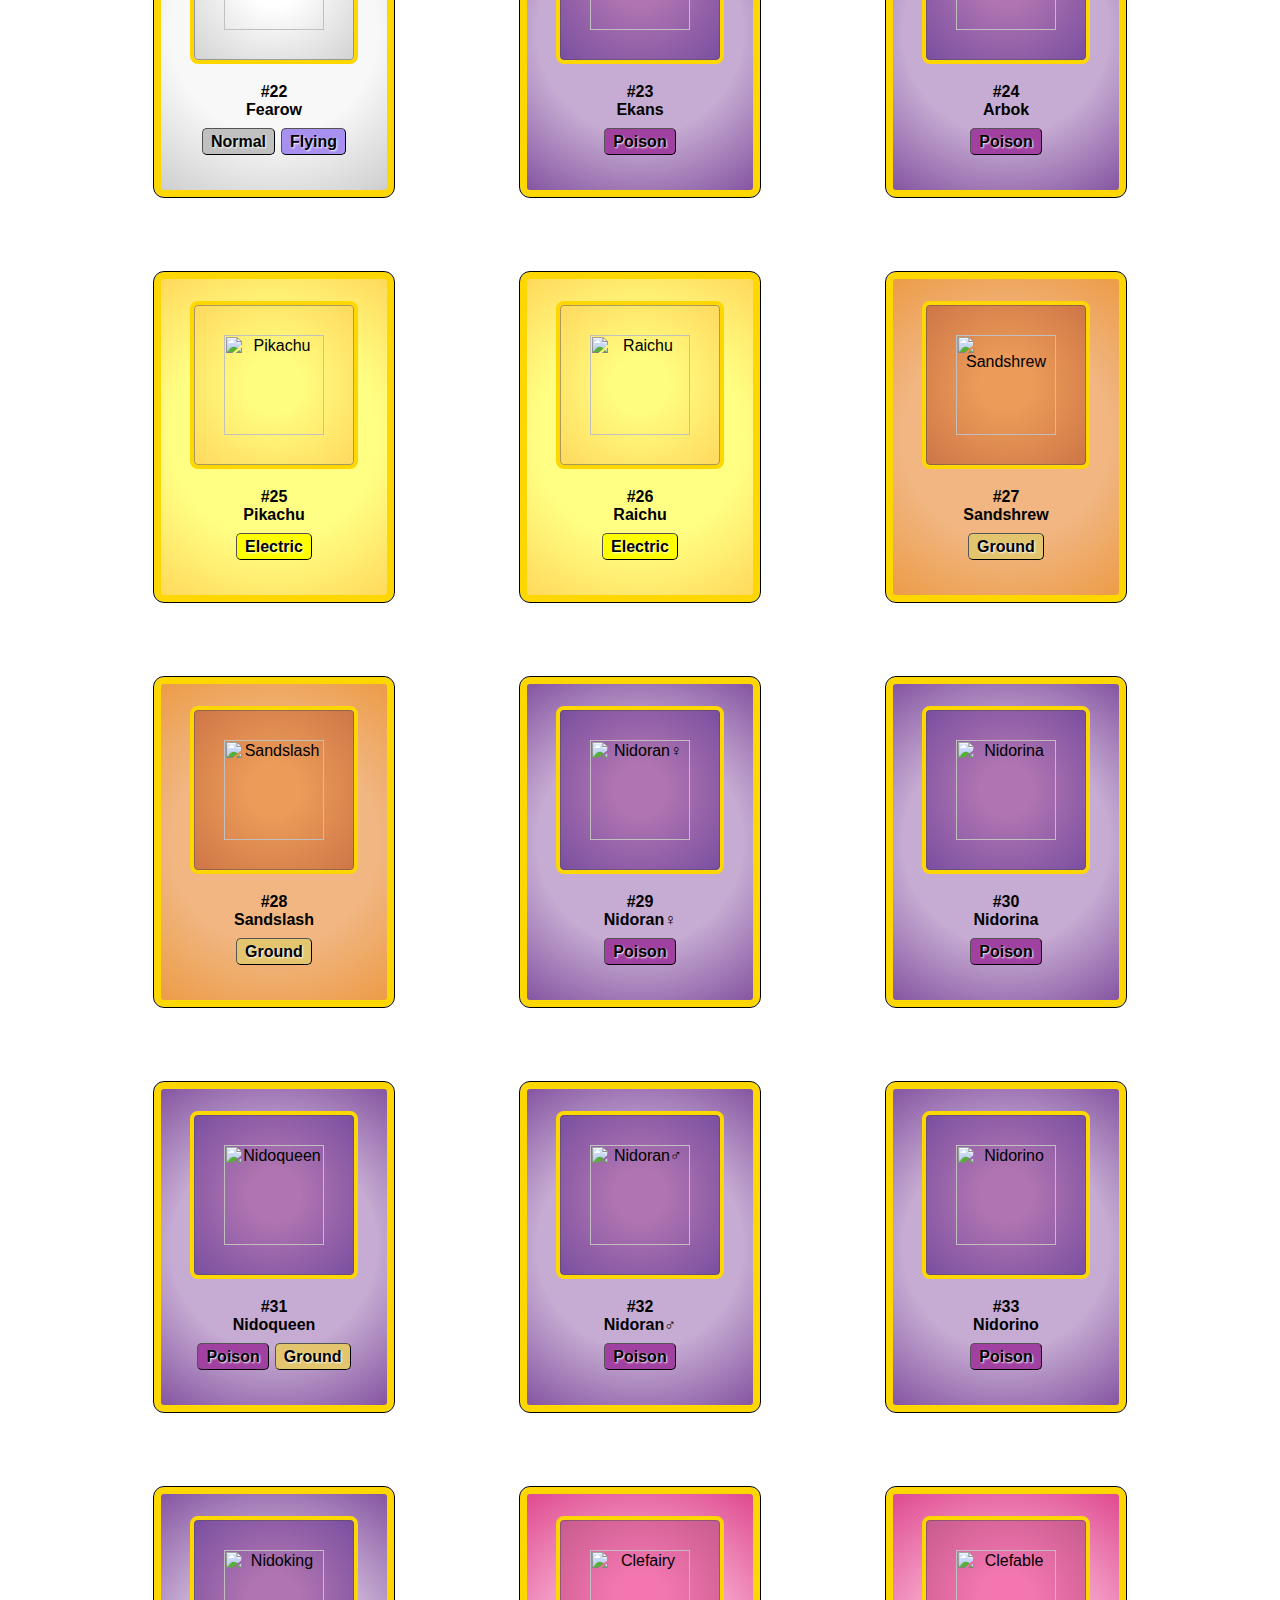
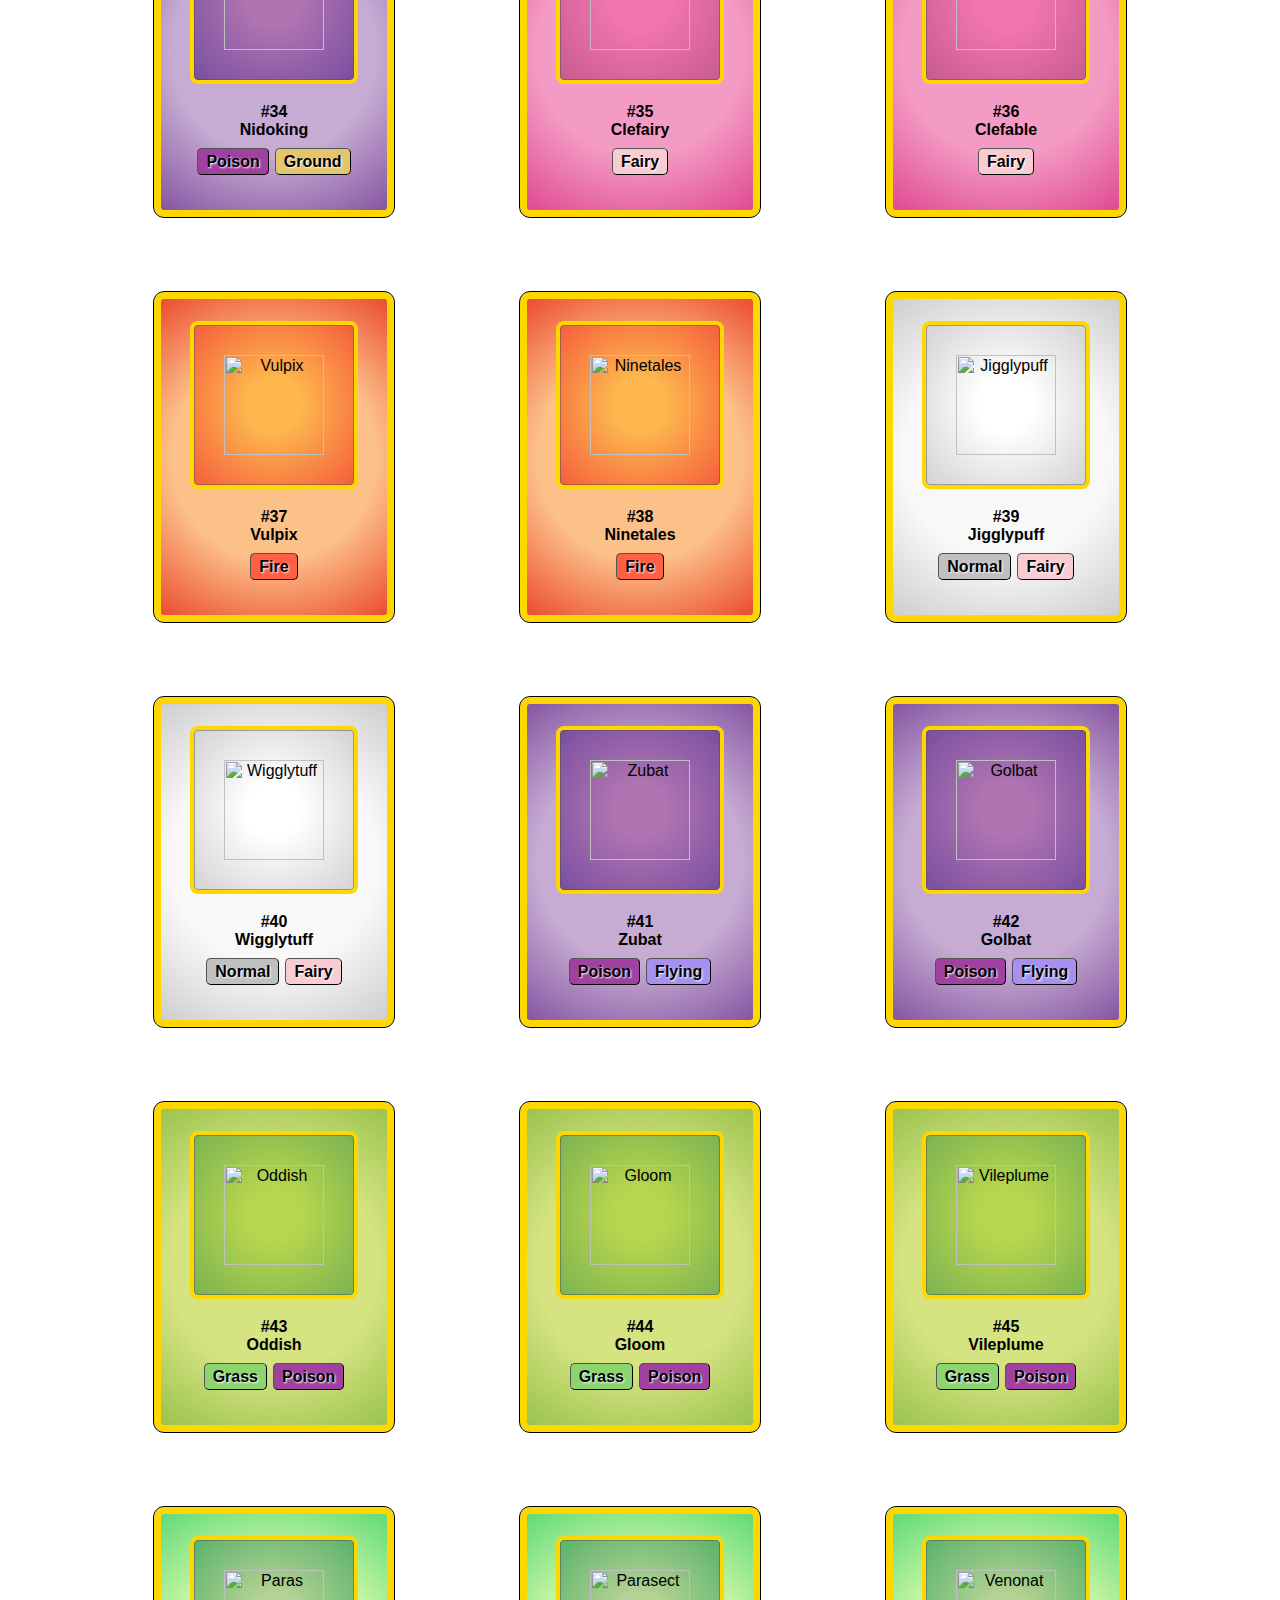
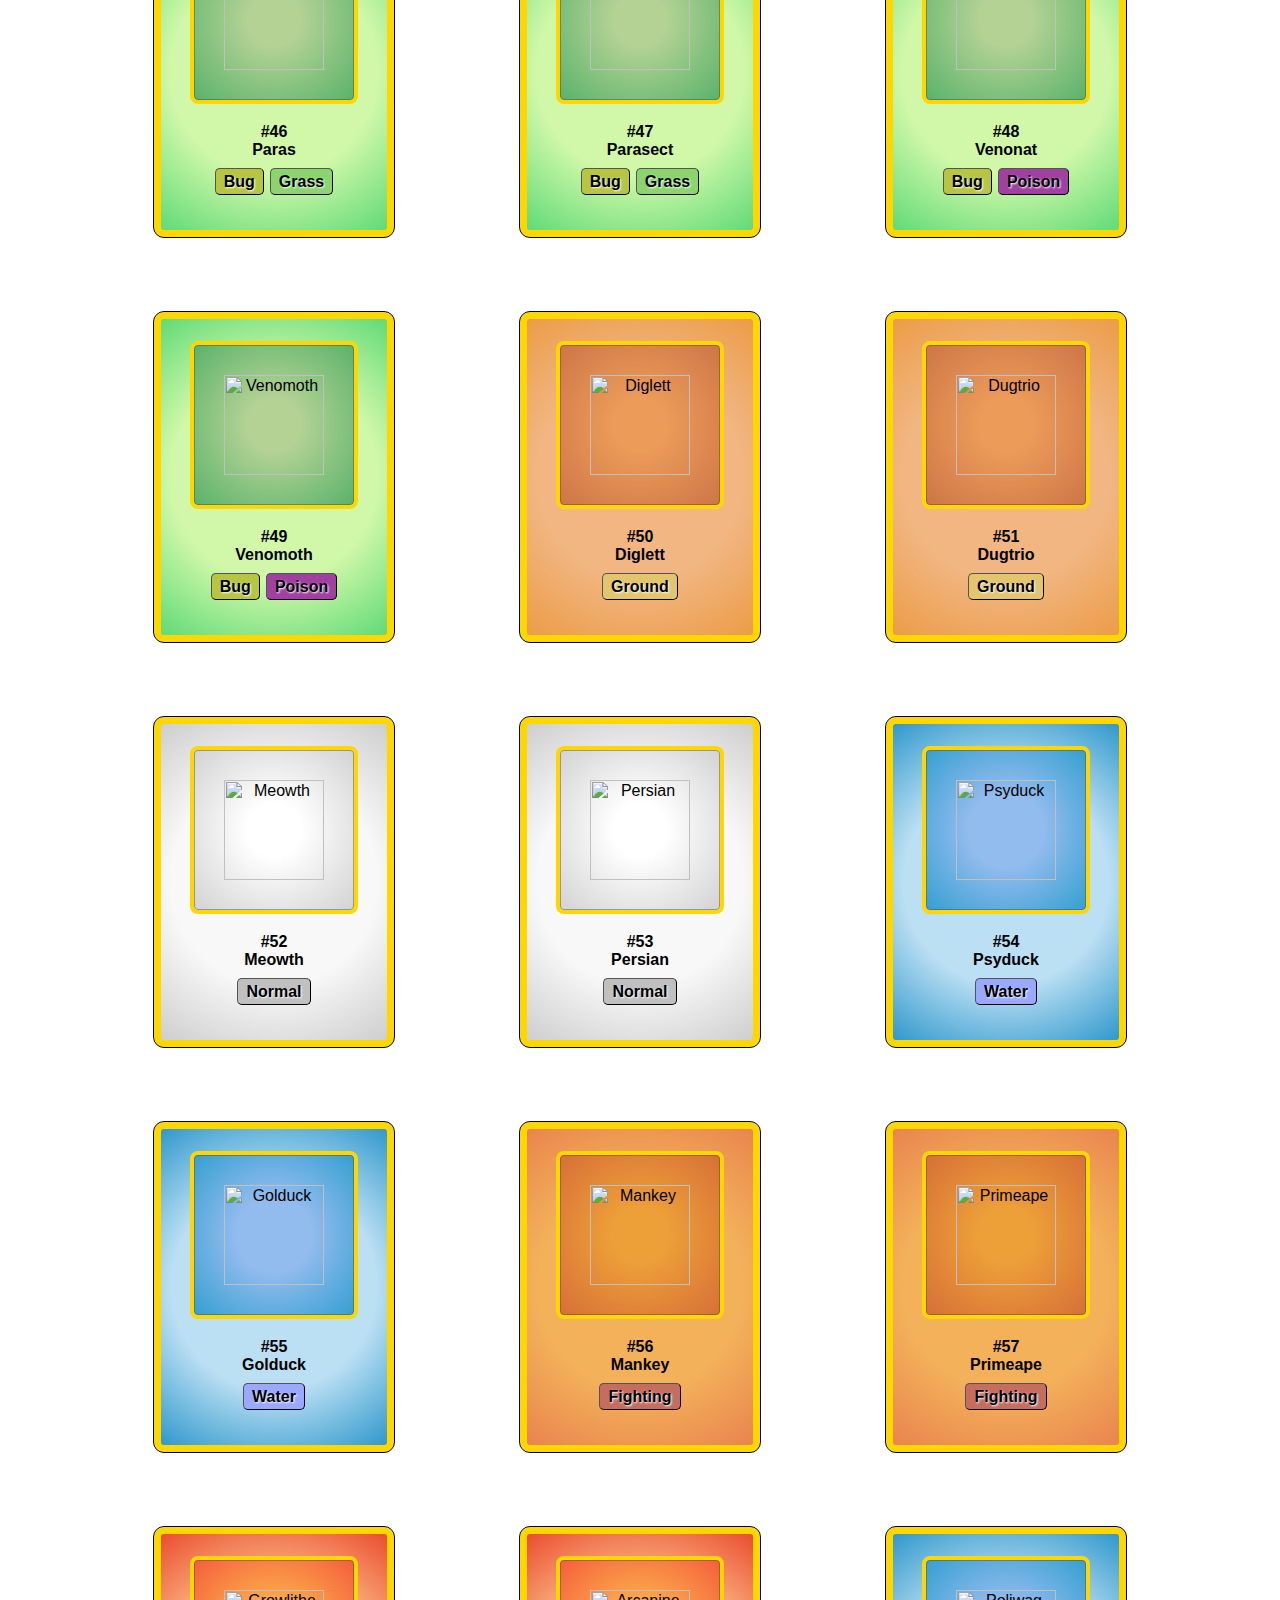
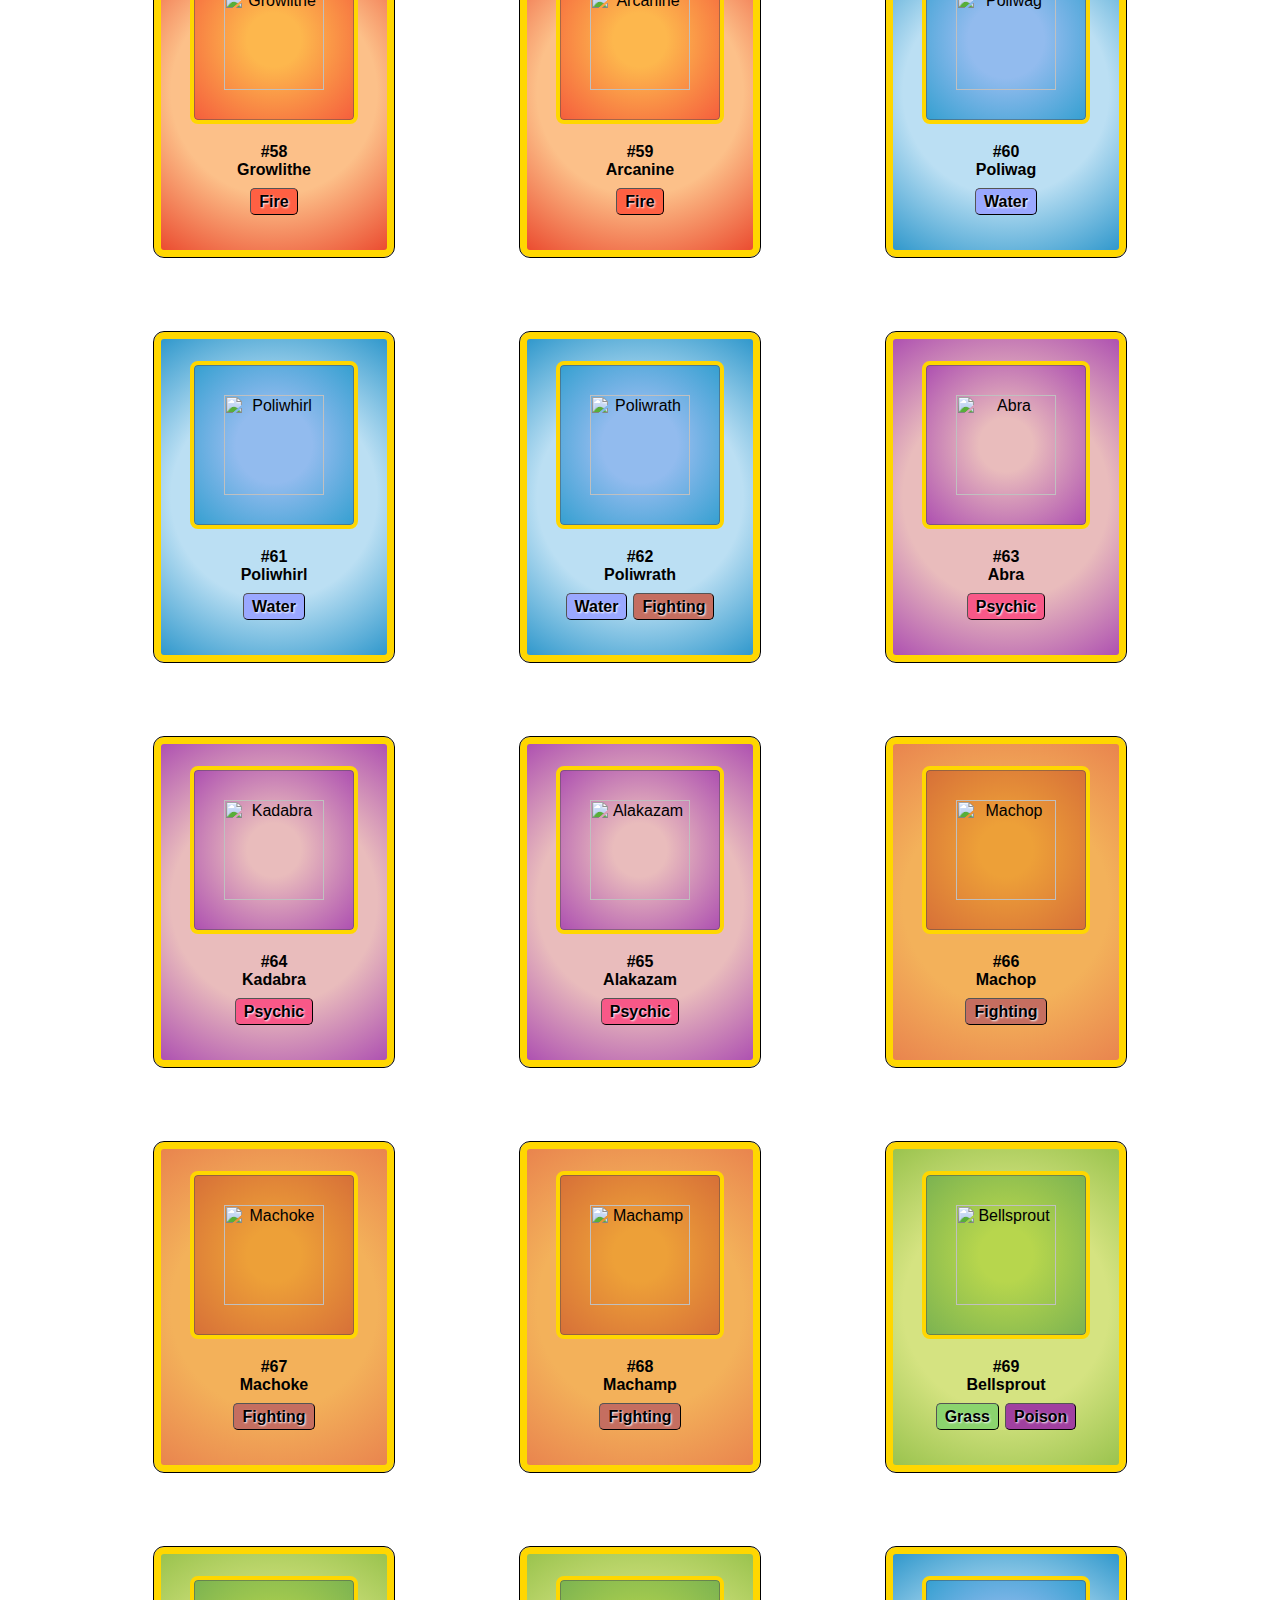
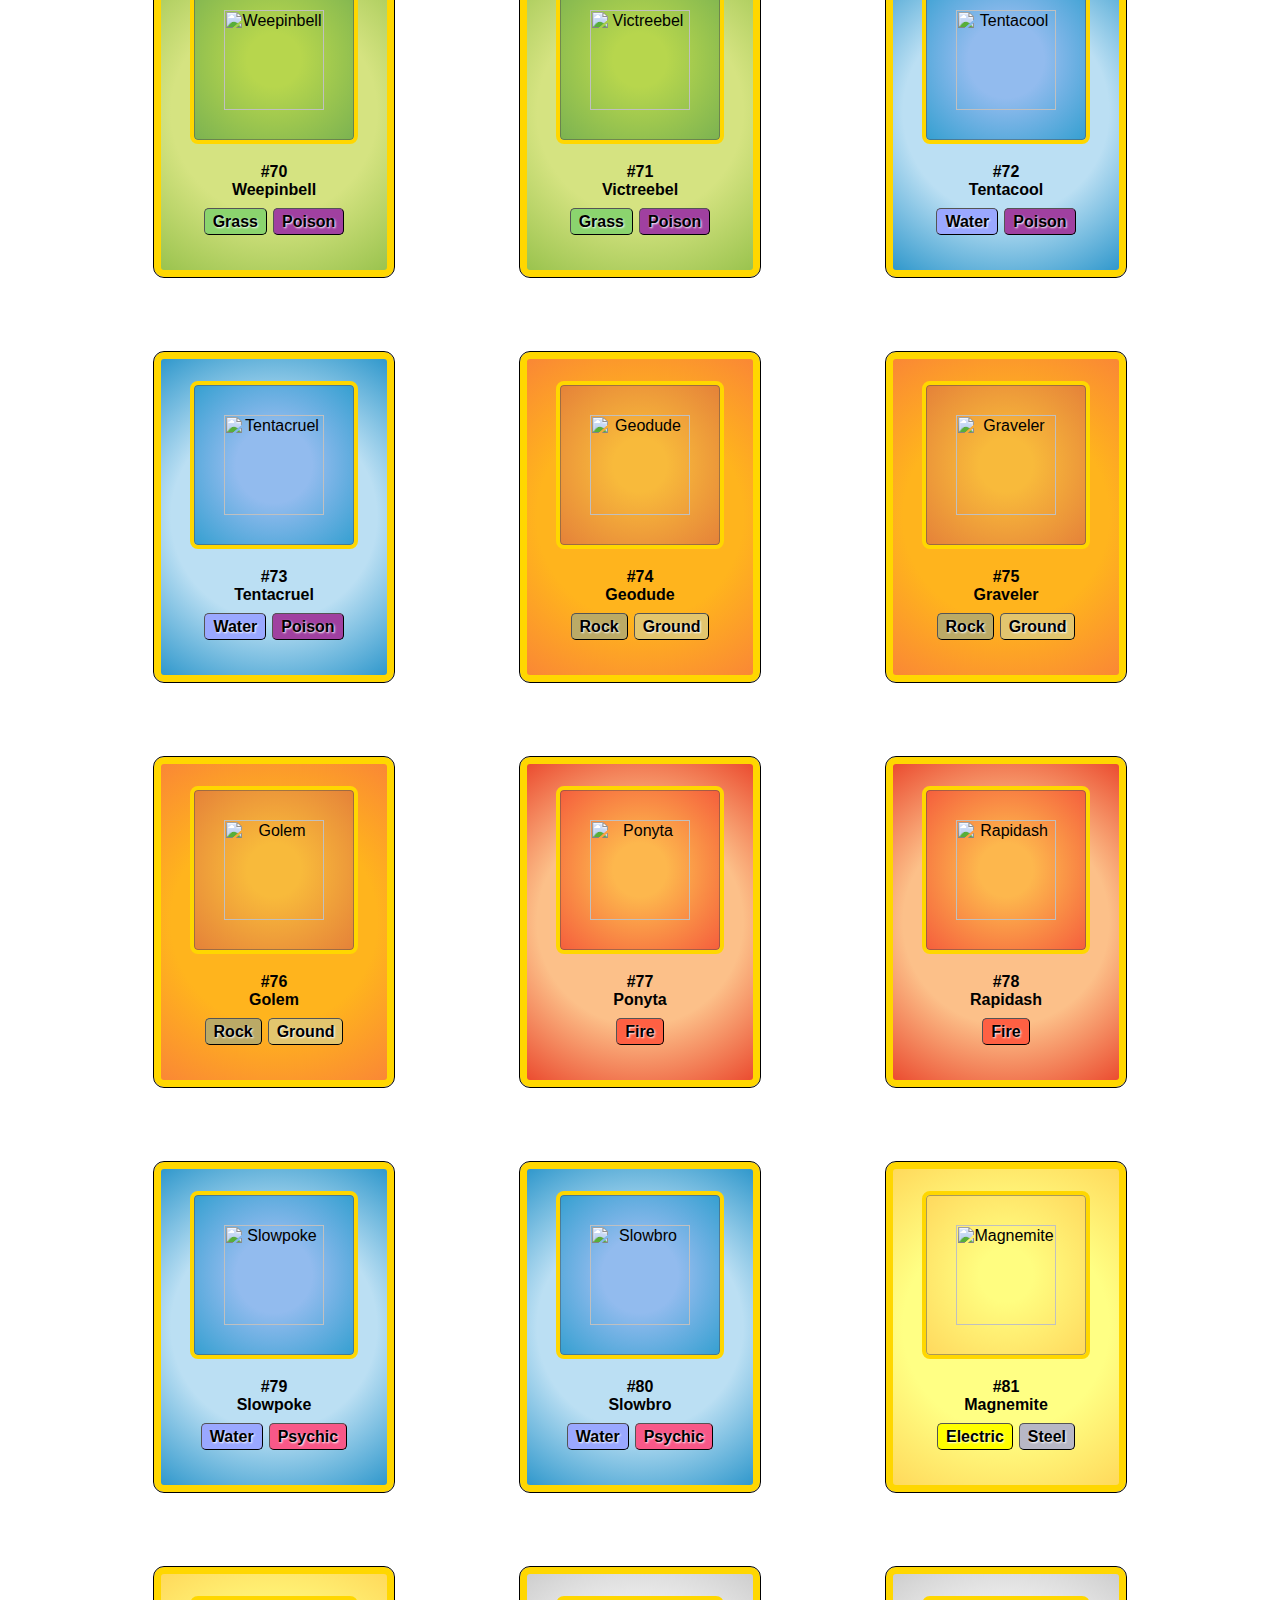
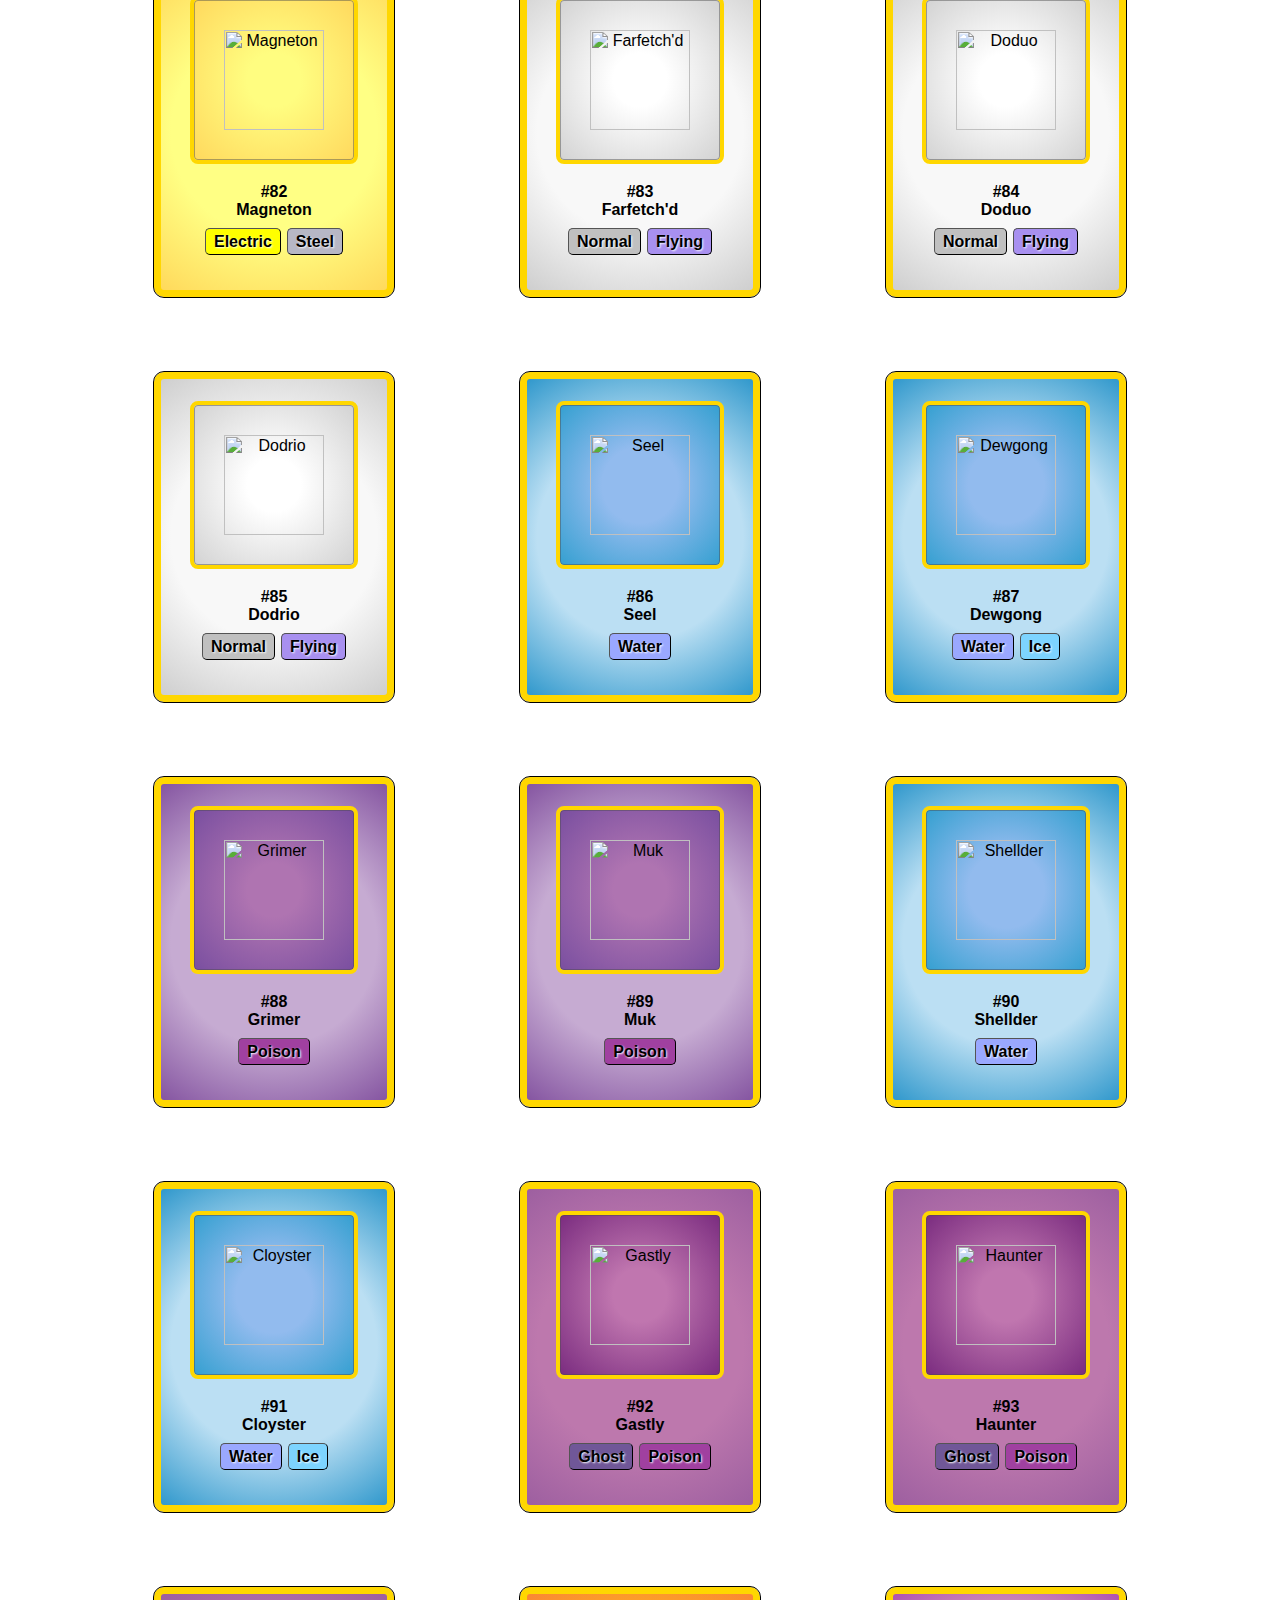
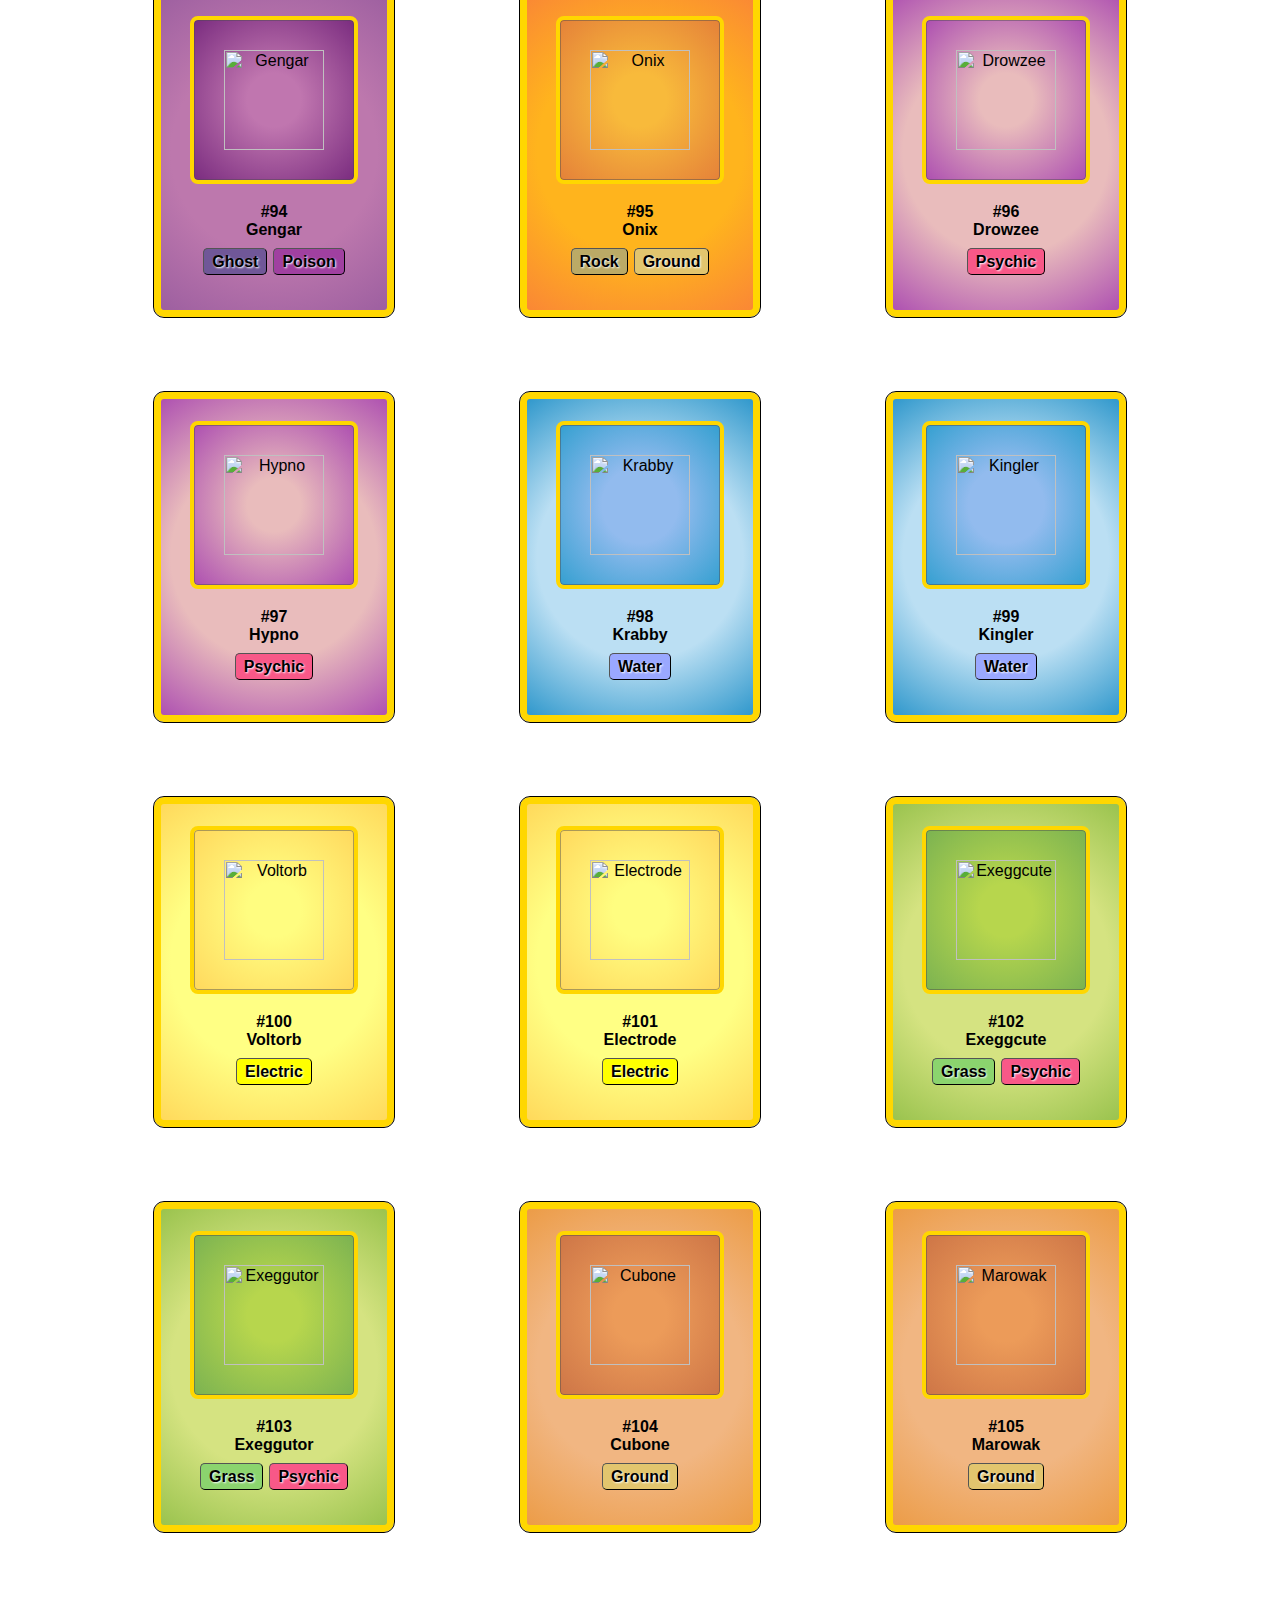
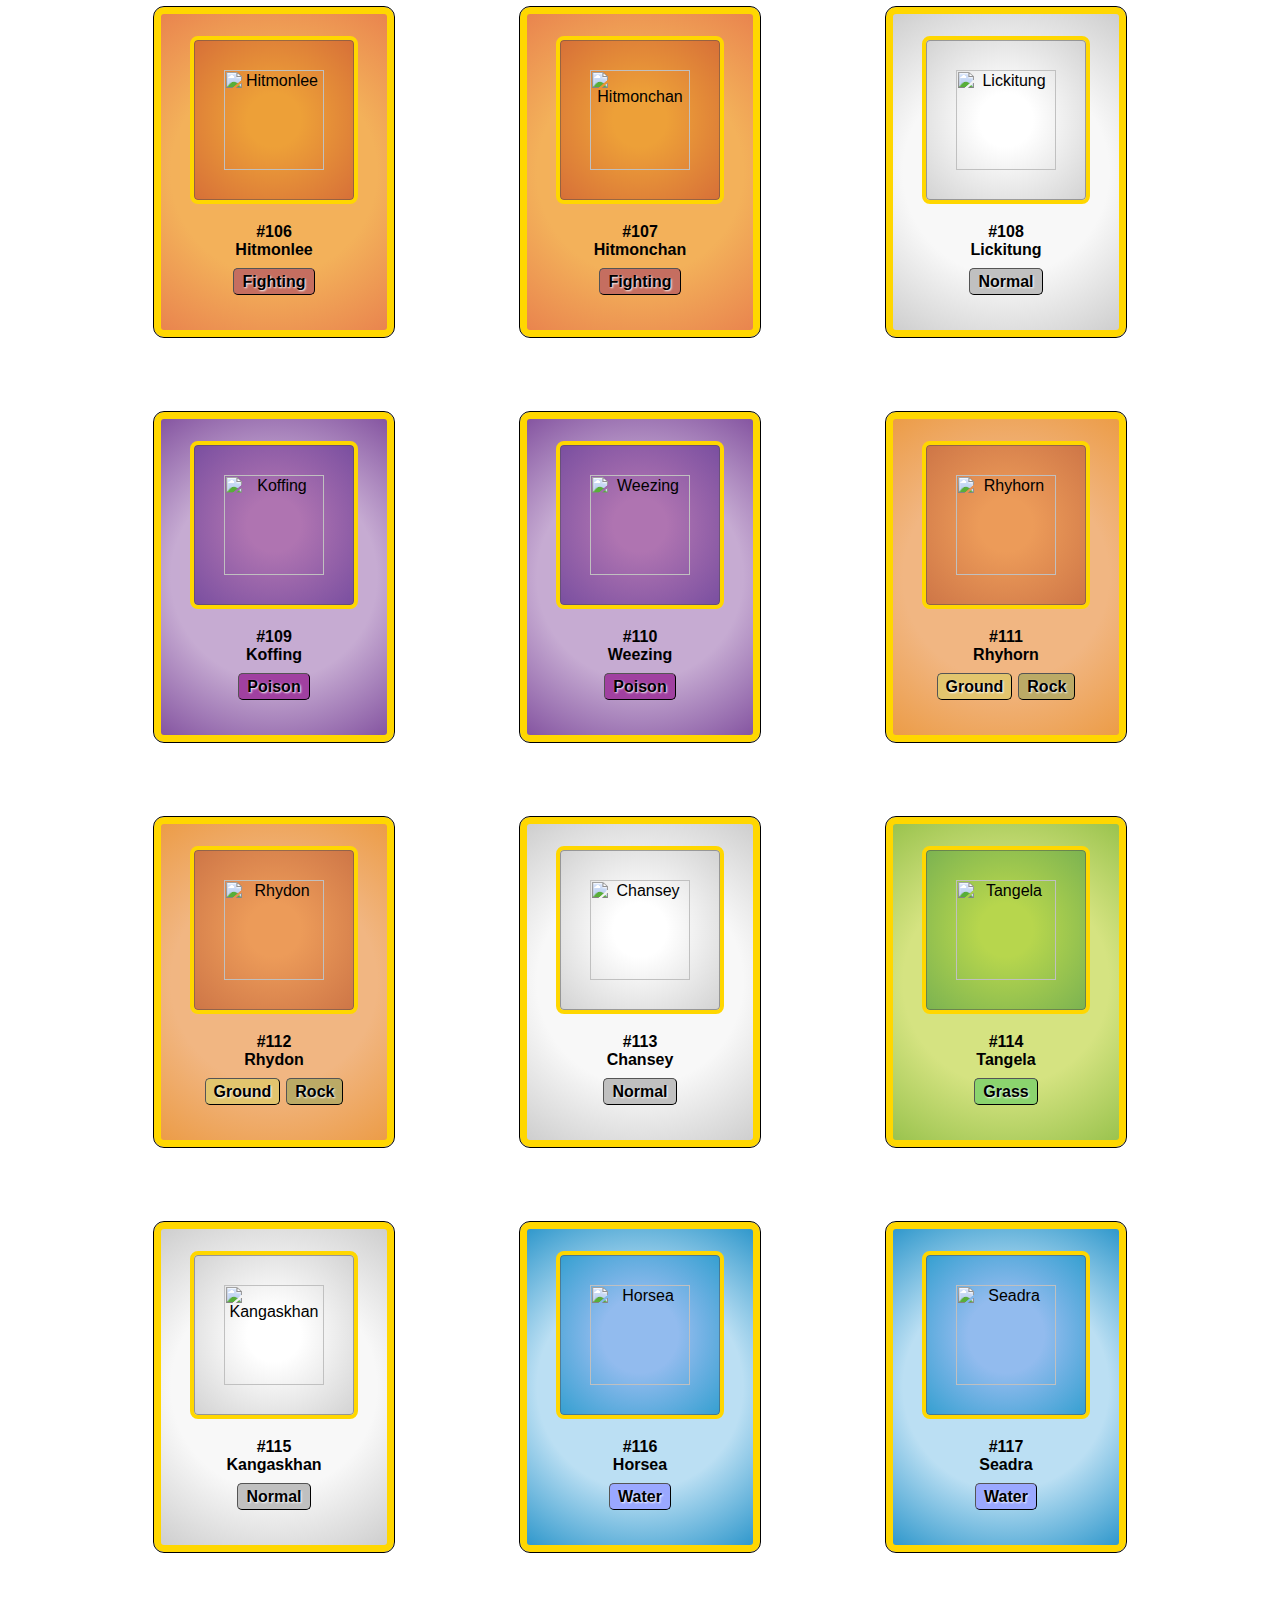
==== commit f61290cc: "Add files via upload" ====
--- a/index.html
+++ b/index.html
@@ -15,7 +15,6 @@
             <img src="pokemonTitle.png" alt="Pokemon Title Logo">
         </div>
         <div class="pokemon-container">
-            
         </div>
     </div>
 </body>
--- a/style.css
+++ b/style.css
@@ -37,15 +37,21 @@
     width: 240px;
     transition: .5s;
     padding: 16px;
+    display: flex;
+    flex-wrap: wrap;
+    justify-content: center;
 }
 
 .card-holder {
-    margin-top: 2px;
+    margin-top: 10px;
     border: rgba(75, 75, 75, 0.466) solid .1px;
     outline: .25rem solid gold;
     border-radius: 4px;
-    width: 120px;
-    height: 120px;
+    width: 160px;
+    height: 160px;
+    display: flex;
+    align-items: center;
+    justify-content: center;
 }
 
 .card-holder img {
@@ -57,18 +63,18 @@
 }
 
 li {
-    margin: 5px;
+    margin: 10px 0px -20px 0px;
 }
 
 .pokemon-id {
     margin-top: 10px;
     font-weight: 550;
-    margin-bottom: -4px;
+    margin-bottom: -10px;
 }
 
 .pokemon-name {
     margin-bottom: 14px;
-    font-weight: 600;
+    font-weight: 800;
 }
 
 li span {
@@ -81,6 +87,16 @@
     border: 0.1px outset black;
 }
 
+a {
+    text-decoration: none;
+    color: inherit;
+    cursor: pointer;
+}
+
+ul {
+    margin-top: -30px;
+}
+
 .card:hover {
     transform: scale(1.08) translateY(-40px);
     transition: .8s;
@@ -88,7 +104,6 @@
 
 /* types */
 
-
 .card.ghost:hover img,
 .card-holder.ghost:hover img {
     filter: drop-shadow(0 0 10px #A040A0) drop-shadow(0 0 5px rgb(61, 61, 61))
